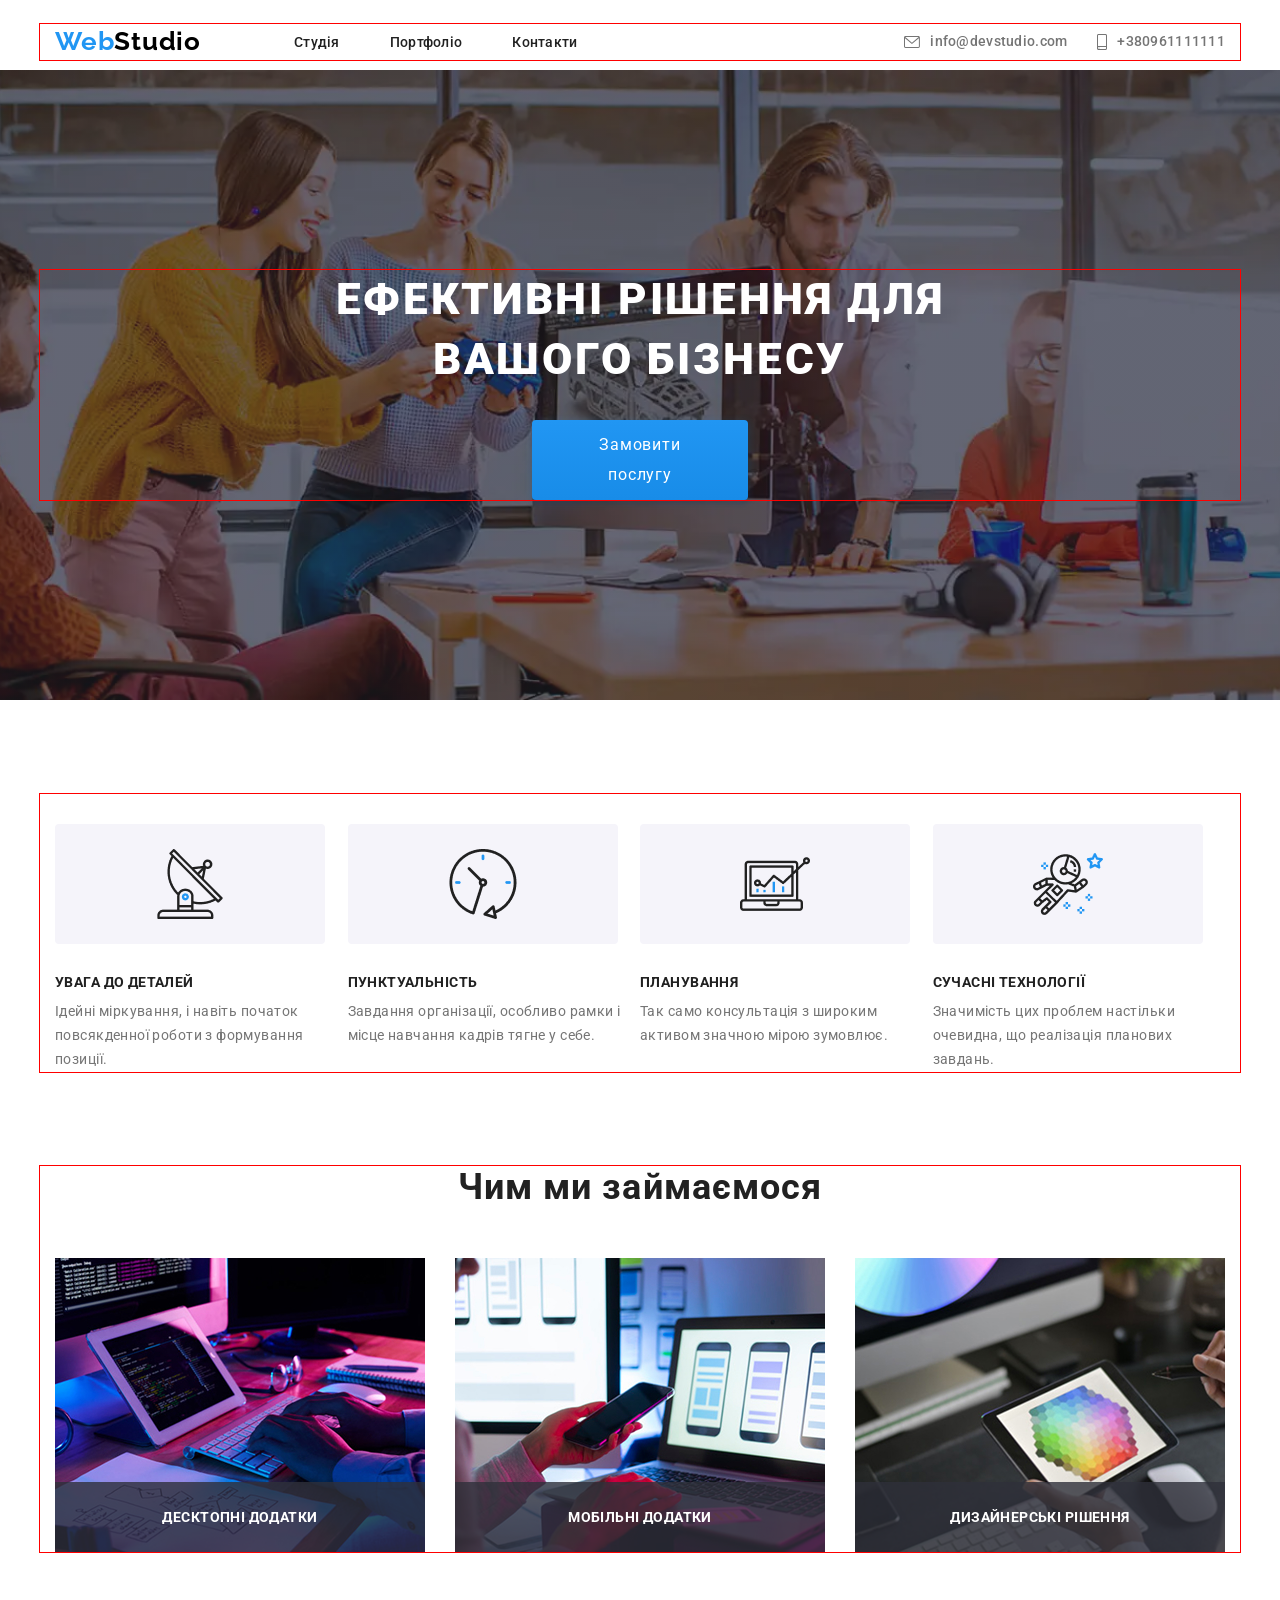
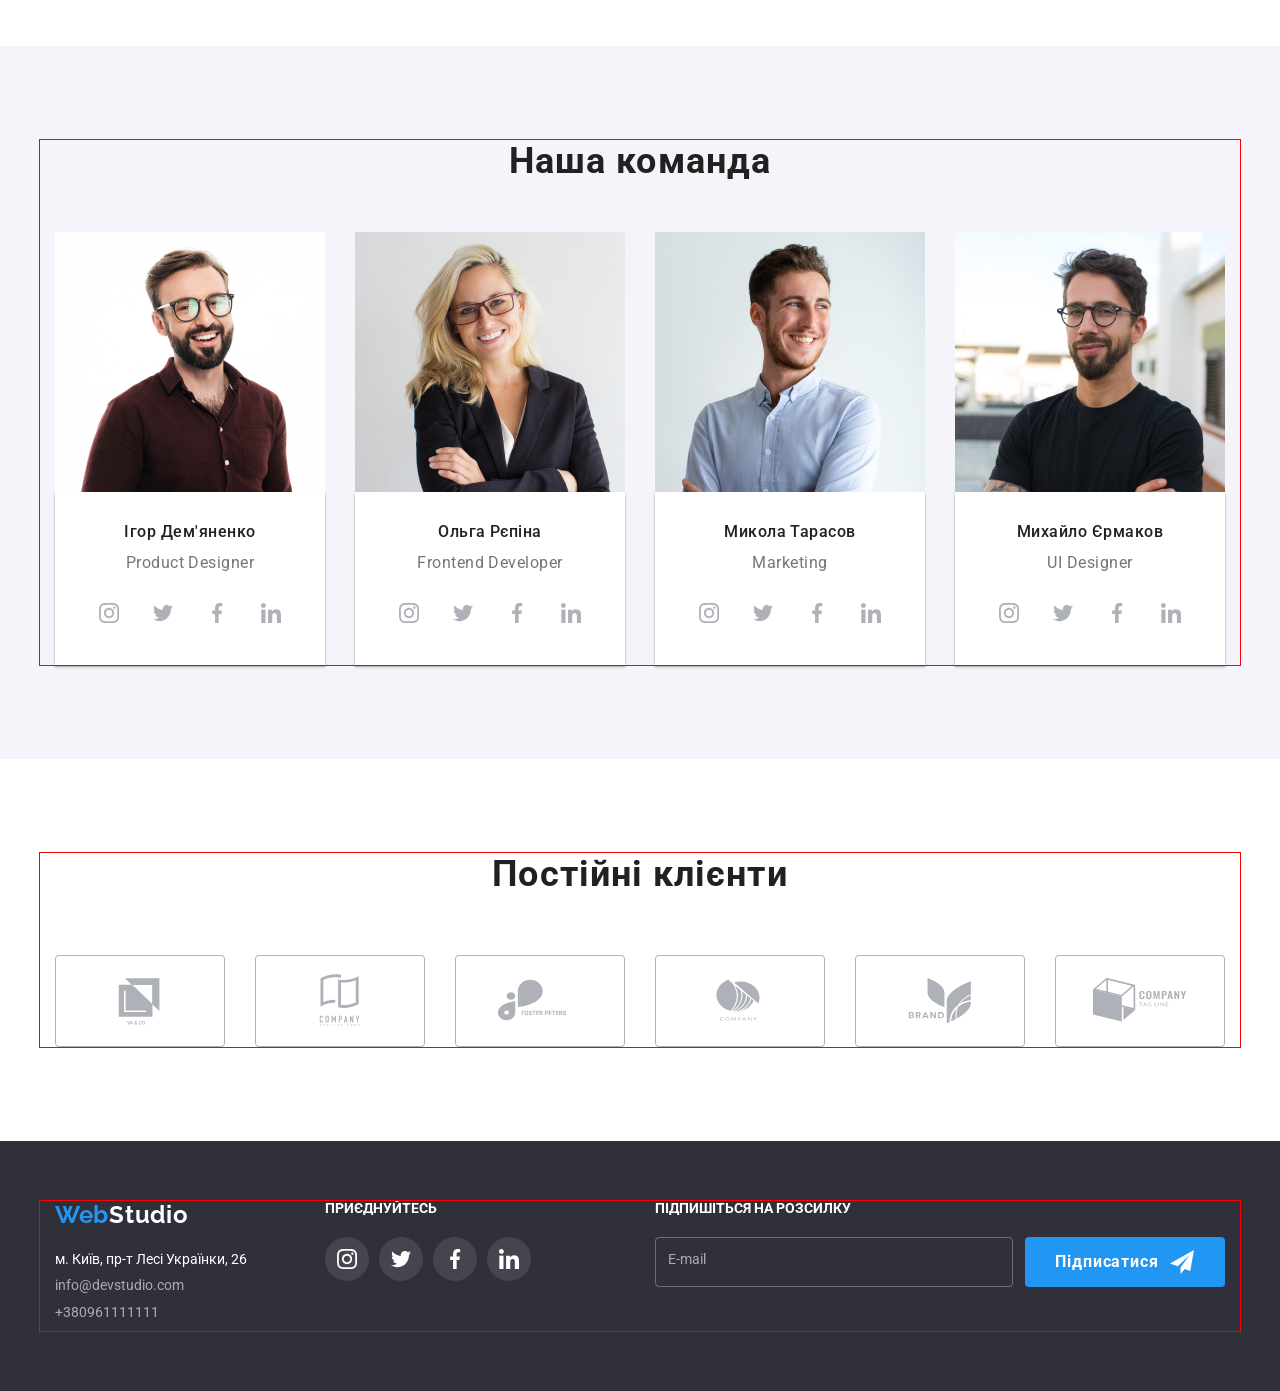
==== index.html @ d78ddafa "/" ====
<!doctype html>
<html lang="uk">
  <head>
    <meta charset="UTF-8" />
    <meta name="viewport" content="width=device-width, initial-scale=1.0" />

    <title>WebStudio</title>
    <link
      rel="icon"
      type="image/png"
      sizes="48x48"
      href="./pages/logo-w-favicon-48x48.png"
    />
    <link rel="preconnect" href="https://fonts.googleapis.com" />
    <link rel="preconnect" href="https://fonts.gstatic.com" crossorigin />

    <link
      href="https://fonts.googleapis.com/css2?family=Raleway:wght@400;700&family=Roboto:wght@400;500;700;900&display=swap"
      rel="stylesheet"
    />

    <link
      rel="stylesheet"
      href="https://cdnjs.cloudflare.com/ajax/libs/modern-normalize/3.0.1/modern-normalize.min.css"
      integrity="sha512-q6WgHqiHlKyOqslT/lgBgodhd03Wp4BEqKeW6nNtlOY4quzyG3VoQKFrieaCeSnuVseNKRGpGeDU3qPmabCANg=="
      crossorigin="anonymous"
      referrerpolicy="no-referrer"
    />

    <link rel="stylesheet" href="./CSS/reset.css" />
    <link rel="stylesheet" href="./CSS/style.css" />
  </head>

  <body>
    <!-- ================= HEADER ================= -->

    <header class="heading">
      <div class="container">
        <a class="heading-logo" href="./index.html">
          <span class="heading-span">Web</span>Studio
        </a>

        <!-- Mobile menu button -->

        <button
          class="mobile-menu-open"
          type="button"
          aria-label="Відкрити меню"
        >
          <svg class="burger">
            <use href="./pages/symbol-defs.svg#menu"></use>
          </svg>
        </button>

        <!-- Navigation -->

        <nav class="heading-nav">
          <ul class="heading-list">
            <li class="heading-item">
              <a class="heading-link" href="./index.html"> Студія </a>
            </li>

            <li class="heading-item">
              <a class="heading-link" href="./portfolio/portfolio.html">
                Портфоліо
              </a>
            </li>

            <li class="heading-item">
              <a class="heading-link" href="#"> Контакти </a>
            </li>
          </ul>
        </nav>

        <!-- Contacts -->

        <ul class="heading-spisok">
          <li class="heading-element">
            <a class="heading-adress" href="mailto:info@devstudio.com"
              ><svg class="heading-icons">
                <use href="./pages/symbol-defs.svg#envelope"></use>
              </svg>
              info@devstudio.com
            </a>
          </li>

          <li class="heading-element">
            <a class="heading-adress" href="tel:+380961111111"
              ><svg class="heading-icons">
                <use href="./pages/symbol-defs.svg#smartphone"></use>
              </svg>
              +380961111111
            </a>
          </li>
        </ul>
      </div>
    </header>

    <main>
      <!-- ================= HERO ================= -->

      <section class="hero">
        <div class="container">
          <h1 class="hero-title">Ефективні рішення для вашого бізнесу</h1>
          <div class="btn-div">
            <button data-modal-open class="hero-button" type="button">
              Замовити послугу
            </button>
          </div>
        </div>
      </section>

      <!-- ================= ADVANTAGES ================= -->

      <section class="advantages">
        <div class="container">
          <ul class="advantages-list">
            <li class="advantages-items">
              <div class="advantages-img-div">
                <img
                  class="advantages-img"
                  src="./pages/antenna-1.png"
                  alt="antenna"
                />
              </div>
              <h2 class="advantages-title">УВАГА ДО ДЕТАЛЕЙ</h2>
              <p class="advantages-text">
                Ідейні міркування, і навіть початок повсякденної роботи з
                формування позиції.
              </p>
            </li>

            <li class="advantages-items">
              <div class="advantages-img-div">
                <img
                  class="advantages-img"
                  src="./pages/clock-1.png"
                  alt="clock"
                />
              </div>
              <h2 class="advantages-title">ПУНКТУАЛЬНІСТЬ</h2>
              <p class="advantages-text">
                Завдання організації, особливо рамки і місце навчання кадрів
                тягне у себе.
              </p>
            </li>

            <li class="advantages-items">
              <div class="advantages-img-div">
                <img
                  class="advantages-img"
                  src="./pages/diagram-1.png"
                  alt="diagram"
                />
              </div>
              <h2 class="advantages-title">ПЛАНУВАННЯ</h2>
              <p class="advantages-text">
                Так само консультація з широким активом значною мірою зумовлює.
              </p>
            </li>

            <li class="advantages-items">
              <div class="advantages-img-div">
                <img
                  class="advantages-img"
                  src="./pages/astronaut-1.png"
                  alt="astronaut"
                />
              </div>
              <h2 class="advantages-title">СУЧАСНІ ТЕХНОЛОГІЇ</h2>
              <p class="advantages-text">
                Значимість цих проблем настільки очевидна, що реалізація
                планових завдань.
              </p>
            </li>
          </ul>
        </div>
      </section>

      <!-- ================= SERVICES ================= -->

      <section class="perspectief">
        <div class="container">
          <h2 class="perspectief-title">Чим ми займаємося</h2>

          <ul class="perspectief-list">
            <li class="perspectief-item">
              <picture>
                <source
                  srcset="
                    ./pages/dekstop/first-desktop@1x.jpg 1x,
                    ./pages/dekstop/first-desktop@2x.jpg 2x
                  "
                  media="(min-width:1200px)"
                />
                <img
                  src="./pages/box-1.jpg"
                  alt="Дизайн"
                  class="perspectief-photo"
                />
              </picture>
              <div class="perspectief-div">
                <p class="perspektief-text">Десктопні додатки</p>
              </div>
            </li>

            <li class="perspectief-item">
              <picture>
                <source
                  srcset="
                    ./pages/dekstop/second-desktop@1x.jpg 1x,
                    ./pages/dekstop/second-desktop@2x.jpg 2x
                  "
                  media="(min-width:1200px)"
                />
                <img
                  src="./pages/img-9.png"
                  alt="Розробка"
                  class="perspectief-photo"
                />
              </picture>
              <div class="perspectief-div">
                <p class="perspektief-text">Мобільні додатки</p>
              </div>
            </li>

            <li class="perspectief-item">
              <picture>
                <source
                  srcset="
                    ./pages/dekstop/third-desktop@1x.jpg 1x,
                    ./pages/dekstop/third-desktop@2x.jpg 2x
                  "
                  media="(min-width:1200px)"
                />
                <img
                  src="./pages/box-3.png"
                  alt="Мобільні додатки"
                  class="perspectief-photo"
                />
              </picture>
              <div class="perspectief-div">
                <p class="perspektief-text">Дизайнерські рішення</p>
              </div>
            </li>
          </ul>
        </div>
      </section>

      <!-- ================= TEAM ================= -->

      <section class="team">
        <div class="container">
          <h2 class="team-detitle">Наша команда</h2>

          <ul class="team-list">
            <li class="team-items">
              <picture>
                <source
                  srcset="
                    ./pages/dekstop/igor-desktop@1x.jpg 1x,
                    ./pages/dekstop/igor-desktop@2x.jpg 2x
                  "
                  media="(min-width:1200px)"
                />
                <source
                  srcset="
                    ./pages/tablet/igor-tablet@1x.jpg 1x,
                    ./pages/tablet/igor-tablet@2x.jpg 2x
                  "
                  media="(min-width:768px)"
                />
                <source
                  srcset="
                    ./pages/mobile/igor-mobile@1x.jpg 1x,
                    ./pages/mobile/igor-mobile@2x.jpg 2x
                  "
                  media="(max-width:767px)"
                />
                <img
                  src="./pages/img.jpg"
                  alt="Ігор Дем'яненко"
                  class="team-photo"
                />
              </picture>
              <div class="team-div">
                <h3 class="team-title">Ігор Дем'яненко</h3>

                <p class="team-text">Product Designer</p>

                <ul class="team-item">
                  <li class="team-elem">
                    <a href="https://www.instagram.com/" class="team-link">
                      <svg class="team-icon">
                        <use href="./pages/symbol-defs.svg#instagram"></use>
                      </svg>
                    </a>
                  </li>
                  <li class="team-elem">
                    <a href="https://x.com/" class="team-link">
                      <svg class="team-icon">
                        <use href="./pages/symbol-defs.svg#twitter"></use>
                      </svg>
                    </a>
                  </li>
                  <li class="team-elem">
                    <a href="https://www.facebook.com/" class="team-link">
                      <svg class="team-icon">
                        <use href="./pages/symbol-defs.svg#facebook"></use>
                      </svg>
                    </a>
                  </li>
                  <li class="team-elem">
                    <a href="https://www.linkedin.com/" class="team-link">
                      <svg class="team-icon">
                        <use href="./pages/symbol-defs.svg#linkedin"></use>
                      </svg>
                    </a>
                  </li>
                </ul>
              </div>
            </li>

            <li class="team-items">
              <picture>
                <source
                  srcset="
                    ./pages/dekstop/olga-desktop@1x.jpg 1x,
                    ./pages/dekstop/olga-desktop@2x.jpg 2x
                  "
                  media="(min-width:1200px)"
                />
                <source
                  srcset="
                    ./pages/tablet/olga-tablet@1x.jpg 1x,
                    ./pages/tablet/olga-tablet@2x.jpg 2x
                  "
                  media="(min-width:768px)"
                />
                <source
                  srcset="
                    ./pages/mobile/olga-mobile@1x.jpg 1x,
                    ./pages/mobile/olga-mobile@2x.jpg 2x
                  "
                  media="(max-width:767px)"
                />
                <img
                  src="./pages/img-1.jpg"
                  alt="Ольга Рєпіна"
                  class="team-photo"
                />
              </picture>

              <div class="team-div">
                <h3 class="team-title">Ольга Рєпіна</h3>

                <p class="team-text">Frontend Developer</p>

                <ul class="team-item">
                  <li class="team-elem">
                    <a href="https://www.instagram.com/" class="team-link">
                      <svg class="team-icon">
                        <use href="./pages/symbol-defs.svg#instagram"></use>
                      </svg>
                    </a>
                  </li>
                  <li class="team-elem">
                    <a href="https://x.com/" class="team-link">
                      <svg class="team-icon">
                        <use href="./pages/symbol-defs.svg#twitter"></use>
                      </svg>
                    </a>
                  </li>
                  <li class="team-elem">
                    <a href="https://www.facebook.com/" class="team-link">
                      <svg class="team-icon">
                        <use href="./pages/symbol-defs.svg#facebook"></use>
                      </svg>
                    </a>
                  </li>
                  <li class="team-elem">
                    <a href="https://www.linkedin.com/" class="team-link">
                      <svg class="team-icon">
                        <use href="./pages/symbol-defs.svg#linkedin"></use>
                      </svg>
                    </a>
                  </li>
                </ul>
              </div>
            </li>
            <li class="team-items">
              <picture>
                <source
                  srcset="
                    ./pages/dekstop/mikola-desktop@1x.jpg 1x,
                    ./pages/dekstop/mikola-desktop@2x.jpg 2x
                  "
                  media="(min-width:1200px)"
                />
                <source
                  srcset="
                    ./pages/tablet/mikola-tablet@1x.jpg 1x,
                    ./pages/tablet/mikola-tablet@2x.jpg 2x
                  "
                  media="(min-width:768px)"
                />
                <source
                  srcset="
                    ./pages/mobile/mikola-mobile@1x.jpg 1x,
                    ./pages/mobile/mikola-mobile@2x.jpg 2x
                  "
                  media="(max-width:767px)"
                />
                <img
                  src="./pages/img-2.jpg"
                  alt="Микола Тарасов"
                  class="team-photo"
                />
              </picture>

              <div class="team-div">
                <h3 class="team-title">Микола Тарасов</h3>
                <p class="team-text">Marketing</p>

                <ul class="team-item">
                  <li class="team-elem">
                    <a href="https://www.instagram.com/" class="team-link">
                      <svg class="team-icon">
                        <use href="./pages/symbol-defs.svg#instagram"></use>
                      </svg>
                    </a>
                  </li>
                  <li class="team-elem">
                    <a href="https://x.com/" class="team-link">
                      <svg class="team-icon">
                        <use href="./pages/symbol-defs.svg#twitter"></use>
                      </svg>
                    </a>
                  </li>
                  <li class="team-elem">
                    <a href="https://www.facebook.com/" class="team-link">
                      <svg class="team-icon">
                        <use href="./pages/symbol-defs.svg#facebook"></use>
                      </svg>
                    </a>
                  </li>
                  <li class="team-elem">
                    <a href="https://www.linkedin.com/" class="team-link">
                      <svg class="team-icon">
                        <use href="./pages/symbol-defs.svg#linkedin"></use>
                      </svg>
                    </a>
                  </li>
                </ul>
              </div>
            </li>

            <li class="team-items">
              <picture>
                <source
                  srcset="
                    ./pages/dekstop/mixailo-desktop@1x.jpg 1x,
                    ./pages/dekstop/mixailo-desktop@2x.jpg 2x
                  "
                  media="(min-width:1200px)"
                />
                <source
                  srcset="
                    ./pages/tablet/mixailo-tablet@1x.jpg 1x,
                    ./pages/tablet/mixailo-tablet@2x.jpg 2x
                  "
                  media="(min-width:768px)"
                />
                <source
                  srcset="
                    ./pages/mobile/mixailo-mobile@1x.jpg 1x,
                    ./pages/mobile/mixailo-mobile@2x.jpg 2x
                  "
                  media="(max-width:767px)"
                />
                <img
                  src="./pages/img-3.jpg"
                  alt="Михайло Єрмаков"
                  class="team-photo"
                />
              </picture>

              <div class="team-div">
                <h3 class="team-title">Михайло Єрмаков</h3>
                <p class="team-text">UI Designer</p>

                <ul class="team-item">
                  <li class="team-elem">
                    <a href="https://www.instagram.com/" class="team-link">
                      <svg class="team-icon">
                        <use href="./pages/symbol-defs.svg#instagram"></use>
                      </svg>
                    </a>
                  </li>
                  <li class="team-elem">
                    <a href="https://x.com/" class="team-link">
                      <svg class="team-icon">
                        <use href="./pages/symbol-defs.svg#twitter"></use>
                      </svg>
                    </a>
                  </li>
                  <li class="team-elem">
                    <a href="https://www.facebook.com/" class="team-link">
                      <svg class="team-icon">
                        <use href="./pages/symbol-defs.svg#facebook"></use>
                      </svg>
                    </a>
                  </li>
                  <li class="team-elem">
                    <a href="https://www.linkedin.com/" class="team-link">
                      <svg class="team-icon">
                        <use href="./pages/symbol-defs.svg#linkedin"></use>
                      </svg>
                    </a>
                  </li>
                </ul>
              </div>
            </li>
          </ul>
        </div>
      </section>
      <section class="clients">
        <div class="container">
          <h3 class="clients-title">Постійні клієнти</h3>
          <ul class="clients-list">
            <li class="clients-item">
              <a href="" class="clients-link">
                <svg class="client-icon">
                  <use href="./pages/symbol-defs.svg#logoone"></use>
                </svg>
              </a>
            </li>
            <li class="clients-item">
              <a href="" class="clients-link">
                <svg class="client-icon">
                  <use href="./pages/symbol-defs.svg#logotwo"></use>
                </svg>
              </a>
            </li>
            <li class="clients-item">
              <a href="" class="clients-link">
                <svg class="client-icon">
                  <use href="./pages/symbol-defs.svg#logothree"></use>
                </svg>
              </a>
            </li>
            <li class="clients-item">
              <a href="" class="clients-link">
                <svg class="client-icon">
                  <use href="./pages/symbol-defs.svg#logofour"></use>
                </svg>
              </a>
            </li>
            <li class="clients-item">
              <a href="" class="clients-link">
                <svg class="client-icon">
                  <use href="./pages/symbol-defs.svg#logofive"></use>
                </svg>
              </a>
            </li>
            <li class="clients-item">
              <a href="" class="clients-link">
                <svg class="client-icon">
                  <use href="./pages/symbol-defs.svg#logosix"></use>
                </svg>
              </a>
            </li>
          </ul>
        </div>
      </section>
    </main>

    <!-- ================= FOOTER ================= -->

    <footer class="footer">
      <div class="container">
        <div class="footer-box">
          <div class="footer-logo-wrap">
            <a class="footer-logo" href="./index.html">
              <span class="footer-span">Web</span>Studio
            </a>
          </div>

          <ul class="footer-list">
            <li class="footer-item">
              <a class="footer-contact" href="#">
                м. Київ, пр-т Лесі Українки, 26
              </a>
            </li>

            <li class="footer-item">
              <a class="footer-contact" href="mailto:info@devstudio.com">
                info@devstudio.com
              </a>
            </li>

            <li class="footer-item">
              <a class="footer-contact" href="tel:+380961111111">
                +380961111111
              </a>
            </li>
          </ul>
        </div>
        <div class="items-div">
          <h2 class="footer-title">приєднуйтесь</h2>
          <ul class="footer-links">
            <li class="footer-items">
              <a class="footer-link" href="https://www.instagram.com/">
                <svg class="footer-icon">
                  <use href="./pages/symbol-defs.svg#instagram"></use>
                </svg>
              </a>
            </li>
            <li class="footer-items">
              <a class="footer-link" href="https://www.X.com">
                <svg class="footer-icon">
                  <use href="./pages/symbol-defs.svg#twitter"></use>
                </svg>
              </a>
            </li>
            <li class="footer-items">
              <a class="footer-link" href="https://www.facebook.com/">
                <svg class="footer-icon">
                  <use href="./pages/symbol-defs.svg#facebook"></use>
                </svg>
              </a>
            </li>
            <li class="footer-items">
              <a class="footer-link" href="https://www.linkedin.com/">
                <svg class="footer-icon">
                  <use href="./pages/symbol-defs.svg#linkedin"></use>
                </svg>
              </a>
            </li>
          </ul>
        </div>
        <form class="footer-form">
          <h2 class="footer-detitle">Підпишіться на розсилку</h2>

          <div class="footer-subscribe">
            <textarea
              class="footer-send"
              placeholder="E-mail"
              name="E-mail"
            ></textarea>

            <button class="footer-btn" type="submit">
              Підписатися
              <svg class="footer-tlg">
                <use href="./pages/symbol-defs.svg#send"></use>
              </svg>
            </button>
          </div>
        </form>
      </div>
    </footer>

    <!-- ================= MODAL ================= -->

    <div data-modal class="back-drop is-hidden">
      <div class="modal">
        <button
          data-modal-close
          class="modal-close"
          type="button"
          aria-label="Закрити"
        >
          <svg class="modal-close-icon">
            <use href="./pages/symbol-defs.svg#close"></use>
          </svg>
        </button>

        <h2 class="modal-title">Залиште свої дані, ми вам передзвонимо</h2>
        <form>
          <label class="modal-label">
            <p class="modal-text">Ім'я</p>

            <div class="input-wrapper">
              <svg class="input-icon">
                <use href="./pages/symbol-defs.svg#person"></use>
              </svg>

              <input class="modal-input" type="text" name="name" />
            </div>
          </label>

          <label class="modal-label">
            <p class="modal-text">Телефон</p>

            <div class="input-wrapper">
              <svg class="input-icon">
                <use href="./pages/symbol-defs.svg#phone"></use>
              </svg>

              <input class="modal-input" type="tel" name="phone" />
            </div>
          </label>

          <label class="modal-label">
            <p class="modal-text">Пошта</p>

            <div class="input-wrapper">
              <svg class="input-icon">
                <use href="./pages/symbol-defs.svg#email"></use>
              </svg>

              <input class="modal-input" type="email" name="email" />
            </div>
          </label>

          <label class="modal-label">
            <p class="modal-text">Коментар</p>

            <textarea
              class="modal-textarea"
              name="comment"
              placeholder="Введіть текст"
            ></textarea>
          </label>
        </form>
        <form>
          <label class="checkbox-label">
            <input type="checkbox" class="checkbox-input" name="agreement" />

            <span class="checkbox-custom"></span>

            <p class="checkbox-text">
              Погоджуюся з розсилкою та приймаю
              <span class="link">Умови договору</span>
            </p>
          </label>

          <label class="btn-label">
            <button class="btn" type="submit">Відправити</button>
          </label>
        </form>
      </div>
    </div>

    <!-- ================= MOBILE MENU ================= -->

    <div class="mobile-menu">
      <div class="mobile-menu-container">
        <button
          class="mobile-menu-close"
          type="button"
          aria-label="Закрити меню"
        >
          ×
        </button>

        <nav class="mobile-nav">
          <ul class="mobile-nav-list">
            <li class="mobile-nav-item">
              <a
                class="mobile-nav-link mobile-nav-link-active"
                href="./index.html"
              >
                Студія
              </a>
            </li>

            <li class="mobile-nav-item">
              <a class="mobile-nav-link" href="./portfolio/portfolio.html">
                Портфоліо
              </a>
            </li>

            <li class="mobile-nav-item">
              <a class="mobile-nav-link" href="#"> Контакти </a>
            </li>
          </ul>
        </nav>

        <div class="mobile-contacts">
          <a class="mobile-phone" href="tel:+380961111111">
            +38 096 111 11 11
          </a>

          <a class="mobile-email" href="mailto:info@devstudio.com">
            info@devstudio.com
          </a>

          <ul class="mobile-socials">
            <li>
              <a href="#"> Instagram </a>
            </li>

            <li>
              <a href="#"> Twitter </a>
            </li>

            <li>
              <a href="#"> Facebook </a>
            </li>

            <li>
              <a href="#"> LinkedIn </a>
            </li>
          </ul>
        </div>
      </div>
    </div>

    <!-- ================= JS ================= -->

    <script src="./JS/modal.js"></script>
    <script src="./JS/mobile-menu.js"></script>
  </body>
</html>
---- CSS/style.css ----
:root {
  --link-color: #2196f3;
  --logo-color: #000000;
  --main-color: #212121;
  --text-color: #757575;
  --only-color: #ffffff;
  --bg-color: #2f303a;
  --team-color: #f5f4fa;
  --two-color: rgba(255, 255, 255, 0.6);
}

.roboto-uniquifier {
  font-family: "Roboto", sans-serif;
  font-optical-sizing: auto;
  font-style: normal;
  font-variation-settings: "wdth" 100;
}

.raleway-uniquifier {
  font-family: "Raleway", sans-serif;
  font-optical-sizing: auto;
  font-style: normal;
}

body {
  font-family: "Roboto", sans-serif;
}

/* =========================
   CONTAINER
========================= */

.container {
  max-width: 1200px;
  padding: 0 15px;
  margin: 0 auto;
  width: 100%;
  outline: 1px solid red;
}

/* =========================
   HEADER
========================= */

.heading {
  display: flex;
  padding-top: 10px;
  padding-bottom: 10px;
}

.heading .container {
  display: flex;
  align-items: center;
}

.heading-nav {
  text-decoration: none;
  display: none;
}

.heading-logo {
  color: var(--logo-color);
  font-family: Raleway, sans-serif;
  font-size: 24px;
  font-weight: 700;
  line-height: 1.38;
  letter-spacing: 0.72px;
  margin-right: auto;
}

.heading-span {
  color: var(--link-color);
}

.heading-list {
  display: flex;
  gap: 50px;
}

.heading-link {
  position: relative;
  color: var(--main-color);
  font-size: 14px;
  font-weight: 500;
  line-height: 1.14;
  letter-spacing: 0.28px;
}

.heading-link::after {
  content: "";
  position: absolute;
  left: 0;
  bottom: -11px;
  width: 100%;
  height: 4px;
  background-color: var(--link-color);
  border-radius: 2px;
  opacity: 0;
  transition: opacity 250ms;
}

.heading-link:hover::after {
  opacity: 1;
}

.heading-link:hover {
  color: var(--link-color);
}

.heading-spisok {
  display: none;
  margin-left: auto;
}

.heading-icons {
  width: 16px;
  height: 12px;
  fill: currentColor;
}

.heading-adress {
  color: var(--text-color);
  font-size: 14px;
  font-weight: 500;
  line-height: 1.14;
  letter-spacing: 0.28px;
  display: flex;
  align-items: center;
  gap: 10px;
  transition: color 250ms ease;
}

.heading-adress:hover,
.heading-adress:focus {
  color: var(--link-color);
}

.heading-adress:hover .heading-icons {
  fill: #2196f3;
}

.heading-adress:hover .heading-icons {
  fill: #2196f3;
}

.heading-element:last-child .heading-icons {
  width: 10px;
  height: 16px;
}

.heading-element:last-child .heading-icons:hover {
  fill: #2196f3;
}

/* =========================
   HERO
========================= */

.hero {
  padding: 118px 0;
  background-image:
    linear-gradient(rgb(47, 48, 58, 0.4), rgb(47, 48, 58, 0.4)),
    url(../pages/mobile/hero-mobile@1x.webp);
  background-size: cover;
  background-position: center;
  background-repeat: no-repeat;
}

@media (min-device-pixel-ratio: 2),
  (-webkit-min-device-pixel-ratio: 2),
  (min-resolution: 192dpi),
  (min-resolution: 2dppx) {
  .hero {
    background-image:
      linear-gradient(rgb(47, 48, 58, 0.4), rgb(47, 48, 58, 0.4)),
      url(../pages/mobile/hero-mobile@2x.webp);
  }
}

.hero-title {
  color: var(--only-color);
  text-align: center;
  font-size: 26px;
  line-height: 1.36;
  font-weight: 900;
  letter-spacing: 1.56px;
  text-transform: uppercase;
  width: 100%;

  animation: heroTitle 1s ease;
}

.hero-button {
  width: 216px;
  color: var(--only-color);
  text-align: center;
  font-size: 16px;
  line-height: 30px;
  letter-spacing: 0.96px;
  border-radius: 4px;

  background: linear-gradient(180deg, #2196f3 0%, #188ce8 100%);

  box-shadow:
    0 4px 4px rgba(0, 0, 0, 0.15),
    0 2px 8px rgba(33, 150, 243, 0.2);

  padding: 10px 32px;
}

.btn-div {
  display: flex;
  justify-content: center;
}

/* =========================
   ADVANTAGES
========================= */

.advantages {
  padding-top: 60px;
  padding-bottom: 60px;
}

.advantages-list {
  display: grid;
  grid-template-columns: 1fr;
}

.advantages-img {
  width: 70px;
  height: 70px;
  margin-top: 25px;
  margin-bottom: 25px;
}

.advantages-img-div {
  width: 100%;
  border-radius: 4px;
  background: #f5f4fa;
  display: flex;
  align-items: center;
  text-align: center;
  justify-content: center;
  margin-bottom: 30px;
  margin-top: 30px;
}

.advantages-title {
  margin-bottom: 10px;
  color: #212121;
  text-align: left;
  font-family: Roboto, sans-serif;
  font-size: 14px;
  font-style: normal;
  font-weight: 700;
  line-height: normal;
  letter-spacing: 0.42px;
  text-transform: uppercase;
}

.advantages-text {
  color: var(--text-color);
  font-size: 14px;
  font-weight: 400;
  line-height: 1.71;
  letter-spacing: 0.42px;
}

/* =========================
   SERVICES
========================= */

.perspectief {
  padding-bottom: 94px;
  display: none;
}

.perspectief-list {
  display: flex;
  gap: 30px;
}

.perspectief-title {
  color: var(--main-color);
  text-align: center;
  font-size: 36px;
  font-weight: 700;
  line-height: normal;
  letter-spacing: 1.08px;
  margin-bottom: 50px;
}

.perspectief-photo {
  width: 370px;
  height: 294px;
}

.perspectief-item {
  position: relative;
}

.perspectief-div {
  position: absolute;
  left: 0;
  bottom: 0;

  width: 370px;
  height: 70px;

  background: rgba(47, 48, 58, 0.8);

  display: flex;
  align-items: center;
  justify-content: center;
  text-align: center;
}

.perspektief-text {
  color: #fff;
  text-align: center;
  font-family: Roboto, sans-serif;
  font-size: 14px;
  font-weight: 700;
  line-height: normal;
  letter-spacing: 0.42px;
  text-transform: uppercase;
  margin: 0;
}

/* =========================
   TEAM
========================= */

.team {
  padding-top: 60px;
  padding-bottom: 60px;
  background-color: var(--team-color);
}

.team-list {
  display: grid;
  grid-template-columns: 100%;
  gap: 30px;
  justify-items: center;
}

.team-items {
  width: 100%;
  max-width: 450px;
}

.team-div {
  background-color: var(--only-color);
  padding-top: 30px;
  padding-bottom: 30px;

  box-shadow:
    0 2px 1px rgba(0, 0, 0, 0.12),
    0 1px 1px rgba(0, 0, 0, 0.14),
    0 2px 3px rgba(0, 0, 0, 0.2);
}

.team-detitle {
  color: var(--main-color);
  text-align: center;
  font-size: 36px;
  font-weight: 700;
  line-height: 1.17;
  letter-spacing: 1.08px;
  margin-bottom: 50px;
}

.team-title {
  color: #212121;
  text-align: center;
  font-family: Roboto, sans-serif;
  font-size: 16px;
  font-weight: 500;
  line-height: normal;
  letter-spacing: 0.48px;
  margin-bottom: 10px;
}

.team-text {
  color: var(--text-color);
  text-align: center;
  font-size: 16px;
  font-weight: 400;
  line-height: 1.5;
  letter-spacing: 0.48px;
}

.team-item {
  display: flex;
  justify-content: center;
  gap: 10px;
  margin-top: 16px;
}

.team-icon {
  width: 20px;
  height: 20px;
  fill: #afb1b8;
}

.team-link {
  width: 44px;
  height: 44px;
  display: flex;
  justify-content: center;
  align-items: center;
  border-radius: 50%;
}

.team-link:hover {
  background-color: #2196f3;
}

.team-link:hover .team-icon {
  fill: #fff;
}

/* =========================
   CLIENTS
========================= */

.clients {
  padding-top: 60px;
  padding-bottom: 60px;
}

.clients-title {
  color: #212121;
  text-align: center;
  font-family: Roboto, sans-serif;
  font-size: 36px;
  font-weight: 700;
  line-height: normal;
  letter-spacing: 1.08px;
}

.clients-list {
  display: grid;
  grid-template-columns: repeat(2, 1fr);
  gap: 30px;
  margin-top: 30px;
  justify-content: center;
}

.clients-item {
  width: 100%;
  max-width: 210px;
}

.client-icon {
  width: 106px;
  height: 60px;
  fill: #afb1b8;
}

.clients-link {
  width: 170px;
  height: 92px;
  border-radius: 4px;
  border: 1px solid #afb1b8;

  display: flex;
  justify-content: center;
  align-items: center;
  width: 100%;
  height: 92px;
}

.clients-link:hover {
  border: 1px solid #2196f3;
}

.clients-link:hover .client-icon {
  fill: #2196f3;
}

/* =========================
   FOOTER
========================= */

.footer {
  width: 100%;
  background-color: #2f303a;
  padding: 60px 0 40px;
  overflow: hidden;
}

.footer .container {
  width: 100%;
  max-width: 1200px;
  margin: 0 auto;
  padding: 0 15px;

  box-sizing: border-box;
}

.footer-box {
  width: 100%;
  display: flex;
  flex-direction: column;
  align-items: center;
  text-align: center;
}

.footer-logo-wrap {
  width: 100%;
  margin-bottom: 20px;
  text-align: center;
}

.footer-logo {
  display: inline-block;

  color: #fff;
  font-family: Raleway, sans-serif;
  font-size: 24px;
  font-weight: 700;
  line-height: 1.2;
  letter-spacing: 0.72px;
}

.footer-span {
  color: #2196f3;
}

.footer-list {
  width: 100%;
  margin: 0 0 50px;
  padding: 0;

  display: flex;
  flex-direction: column;
  align-items: center;
  gap: 7px;

  list-style: none;
}

.footer-item {
  width: 100%;
  text-align: center;
}

.footer-item:first-child .footer-contact {
  color: #fff;
}

.footer-contact {
  display: block;
  width: 100%;
  margin: 0;

  color: rgba(255, 255, 255, 0.6);
  font-size: 14px;
  line-height: 1.4;
  text-align: center;
}

.footer-social {
  width: 100%;
  margin: 0 0 50px;

  display: flex;
  flex-direction: column;
  align-items: center;
}

.footer-title {
  width: 100%;
  margin-bottom: 20px;
  color: #fff;
  font-family: Roboto, sans-serif;
  font-size: 14px;
  font-weight: 700;
  line-height: 1.14;
  text-transform: uppercase;
  text-align: center;
}

.footer-detitle {
  width: 100%;
  margin-top: 60px;
  margin-bottom: 20px;
  color: #fff;
  font-family: Roboto, sans-serif;
  font-size: 14px;
  font-weight: 700;
  line-height: 1.14;
  text-transform: uppercase;
  text-align: center;
}

.footer-links {
  width: 100%;
  display: flex;
  justify-content: center;
  align-items: center;
  flex-wrap: wrap;
  gap: 10px;

  margin: 0;
  padding: 0;
}

.footer-link {
  width: 44px;
  height: 44px;
  flex: 0 0 44px;

  display: flex;
  align-items: center;
  justify-content: center;

  border-radius: 50%;
  background-color: rgba(255, 255, 255, 0.1);
}

.footer-link:hover {
  background-color: #2196f3;
}

.footer-icon {
  width: 20px;
  height: 20px;
  fill: #fff;
}

/* FORM */

.footer-form {
  width: 100%;
  max-width: 100%;
  margin: 0;
  padding: 0;

  display: flex;
  flex-direction: column;
  align-items: center;

  box-sizing: border-box;
}

.footer-subscribe {
  width: 100%;
  max-width: 100%;

  display: flex;
  flex-direction: column;
  align-items: center;
  gap: 18px;
}

.footer-send {
  width: 100%;
  max-width: 100%;
  min-width: 0;
  height: 50px;

  margin: 0;
  padding: 0 12px;

  box-sizing: border-box;

  color: #fff;
  background-color: transparent;
  border: 1px solid rgba(255, 255, 255, 0.3);
  border-radius: 4px;

  outline: none;
}

.footer-send::placeholder {
  color: rgba(255, 255, 255, 0.6);
}

.footer-btn {
  width: 200px;
  max-width: 100%;
  height: 50px;

  margin: 0;
  padding: 0;

  display: flex;
  align-items: center;
  justify-content: center;
  gap: 10px;

  color: #fff;
  background-color: #2196f3;

  border: none;
  border-radius: 4px;

  font-family: Roboto, sans-serif;
  font-size: 16px;
  font-weight: 700;

  cursor: pointer;
}

.footer-tlg {
  width: 24px;
  height: 24px;
  flex-shrink: 0;
  fill: #fff;
}

/* =========================
   ANIMATIONS
========================= */

@keyframes heroTitle {
  0% {
    opacity: 0;
    transform: translateY(-50px);
  }

  100% {
    opacity: 1;
    transform: translateY(0);
  }
}

.heading-logo:hover {
  animation: logoRotate 0.7s;
}

@keyframes logoRotate {
  0% {
    transform: rotate(0deg);
  }

  50% {
    transform: rotate(8deg);
  }

  100% {
    transform: rotate(0deg);
  }
}

.team-items:hover {
  animation: teamCard 0.5s forwards;
}

@keyframes teamCard {
  0% {
    transform: scale(1);
  }

  100% {
    transform: scale(1.05);
  }
}

.item:hover {
  animation: portfolioAnim 0.5s forwards;
}

@keyframes portfolioAnim {
  0% {
    transform: scale(1);
  }

  100% {
    transform: scale(1.03);
  }
}

/* =========================
   DECORATIVE LINE
========================= */

.product-title {
  position: relative;
  display: inline-block;
}

.product-title::after {
  content: "";
  position: absolute;
  left: 0;
  bottom: -10px;
  width: 100%;
  height: 3px;
  background: #d23166;
}

/* =========================
   PORTFOLIO
========================= */

.portfolio {
  padding-top: 60px;
  padding-bottom: 60px;
}

.portfolio-list {
  display: flex;
  flex-wrap: wrap;
  gap: 8px;
  margin-bottom: 50px;
}

.portfolio-button {
  color: #212121;
  text-align: center;
  font-family: Roboto;
  font-size: 16px;
  font-style: normal;
  font-weight: 500;
  line-height: 26px;
  letter-spacing: 0.48px;
  gap: 22px;
  padding: 6px 22px;
  border-radius: 4px;
}

.portfolio-span {
  font-size: 16px;
}

.portfolio-button:hover {
  background: linear-gradient(180deg, #2196f3 0%, #188ce8 100%);

  color: #fff;

  box-shadow: 0 2px 4px rgba(0, 0, 0, 0.12);
}

.portfolio-spisok {
  display: flex;
  flex-wrap: wrap;
  gap: 30px;
  justify-content: center;
}

.item {
  outline: 1px solid #eee;
  background: #fff;
  width: 100%;
  box-shadow: 0 1px 2px rgba(0, 0, 0, 0.04);
  transition:
    box-shadow 250ms ease,
    transform 250ms ease;
}

.overlay-box {
  position: relative;
  overflow: hidden;
}

.overlay-text {
  position: absolute;
  top: 0;
  left: 0;
  width: 100%;
  height: 100%;
  padding: 40px 24px;
  background: linear-gradient(
    180deg,
    rgba(33, 150, 243, 0.9) 0%,
    rgba(24, 140, 232, 0.92) 100%
  );
  color: #ffffff;
  font-size: 20px;
  line-height: 1.5;
  transform: translateY(100%);
  transition: transform 250ms ease;
}

.item:hover .overlay-text {
  transform: translateY(0);
}

.item:hover {
  box-shadow:
    0 1px 1px rgba(0, 0, 0, 0.12),
    0 4px 4px rgba(0, 0, 0, 0.1),
    0 4px 6px rgba(0, 0, 0, 0.08);
}

.portfolio-photo {
  display: block;
  width: 100%;
  height: auto;
}

.portfolio-bg {
  padding: 20px 24px;
}

.all-title {
  color: #212121;
  font-size: 18px;
  font-weight: 700;
  line-height: 2;
  letter-spacing: 1.08px;
  margin-bottom: 4px;
}

.all-text {
  color: #757575;
  font-size: 16px;
  font-weight: 400;
  line-height: 1.88;
  letter-spacing: 0.48px;
  margin-top: 4px;
}

/* =========================
   MODAL
========================= */

.back-drop {
  position: fixed;
  top: 0;
  left: 0;
  width: 100%;
  height: 100%;

  background-color: rgba(0, 0, 0, 0.407);

  display: flex;
  justify-content: center;
  align-items: center;
}

.modal {
  position: relative;
  width: 528px;
  height: 581px;
  border-radius: 4px;
  background: #fff;

  box-shadow:
    0 1px 3px rgba(0, 0, 0, 0.12),
    0 1px 1px rgba(0, 0, 0, 0.14),
    0 2px 1px rgba(0, 0, 0, 0.2);

  transform: scale(1);
  padding: 40px;

  transition: transform 1500ms cubic-bezier(0.19, 1, 0.22, 1);
}

.modal-close {
  position: absolute;
  top: 8px;
  right: 8px;

  width: 30px;
  height: 30px;

  padding: 0;

  display: flex;
  justify-content: center;
  align-items: center;

  background-color: #fff;
  border: 1px solid rgba(0, 0, 0, 0.1);
  border-radius: 50%;

  cursor: pointer;
}

.modal-close-icon:hover {
  fill: #2196f3;
}

.modal-close-icon {
  width: 18px;
  height: 18px;
  fill: #000;
}

.modal-title {
  color: #212121;
  text-align: center;
  font-family: Roboto;
  font-size: 20px;
  font-style: normal;
  font-weight: 700;
  line-height: normal;
  letter-spacing: 0.6px;
  margin-bottom: 12px;
}

.modal-label {
  display: block;
}

.modal-text {
  color: #757575;
  font-family: Roboto;
  font-size: 12px;
  font-style: normal;
  font-weight: 400;
  line-height: normal;
  letter-spacing: 0.12px;
  margin-top: 10px;
}

.modal-input {
  display: block;
  width: 100%;
  height: 50px;
  border-radius: 4px;
  border: 1px solid rgba(33, 33, 33, 0.2);
}

.modal-textarea {
  width: 448px;
  height: 120px;
  display: block;
  border-radius: 4px;
  border: 1px solid rgba(33, 33, 33, 0.2);
}

.input-wrapper {
  position: relative;
}

.input-wrapper input {
  width: 100%;
  height: 40px;
  padding-left: 40px;
}

.input-icon {
  position: absolute;
  left: 12px;
  top: 50%;
  transform: translateY(-50%);

  width: 18px;
  height: 18px;
  fill: #212121;
}

.input-icon:hover {
  fill: #2196f3;
}

textarea {
  display: block;
  width: 100%;
  resize: none;
  height: 150px;
}

.btn-label {
  display: flex;
  justify-content: center;
  align-items: center;
}

.btn {
  color: #fff;
  text-align: center;
  font-family: Roboto, sans-serif;
  font-size: 16px;
  font-weight: 700;
  line-height: 30px;
  letter-spacing: 0.96px;

  background: linear-gradient(180deg, #2196f3 0%, #188ce8 100%);

  box-shadow:
    0 4px 4px rgba(0, 0, 0, 0.15),
    0 2px 8px rgba(33, 150, 243, 0.18);

  width: 200px;
  height: 50px;
  margin-top: 30px;
  border-radius: 4px;
  border: none;
}

.is-hidden {
  opacity: 0;
  pointer-events: none;
  visibility: hidden;
}

.is-hidden .modal {
  transform: scale(0);
}

/* =========================
   CHECKBOX
========================= */

.checkbox-input {
  position: absolute;
  opacity: 0;
  width: 16px;
  height: 15px;
  color: #212121;
}

.checkbox-text {
  color: #757575;
  font-family: Roboto;
  font-size: 14px;
  font-style: normal;
  font-weight: 400;
  line-height: 24px;
  letter-spacing: 0.42px;
}

.link {
  color: #2196f3;
  text-decoration-line: underline;
  text-decoration-style: solid;
  text-decoration-skip-ink: none;
  text-decoration-thickness: auto;
  text-underline-offset: auto;
  text-underline-position: from-font;
}

.checkbox-custom {
  display: inline-block;
  width: 20px;
  height: 20px;

  border: 2px solid #aaa;
  border-radius: 4px;
  background-color: #fff;

  transition:
    background-color 0.2s ease,
    border-color 0.2s ease;

  position: relative;
  flex-shrink: 0;
}

.checkbox-label {
  display: flex;
  align-items: center;
  gap: 10px;
  cursor: pointer;
  user-select: none;
  margin-top: 20px;
}

.checkbox-custom::before {
  content: "";
  display: block;

  width: 5px;
  height: 10px;

  border: 2px solid #fff;
  border-top: none;
  border-left: none;

  transform: rotate(45deg);

  position: absolute;
  top: 2px;
  left: 6px;

  opacity: 0;
  transition: opacity 0.2s ease;
}

.checkbox-input:checked + .checkbox-custom {
  background-color: #4a90e2;
  border-color: #4a90e2;
}

.checkbox-input:checked + .checkbox-custom::before {
  opacity: 1;
}

.checkbox-input:focus-visible + .checkbox-custom {
  outline: 2px solid #4a90e2;
  outline-offset: 2px;
}

/* =========================
   MOBILE MENU
========================= */

.mobile-menu {
  position: fixed;
  z-index: 9999;
  top: 0;
  left: 0;

  width: 100%;
  height: 100vh;

  background-color: #fff;

  transform: translateX(100%);
  transition: transform 300ms ease;

  visibility: hidden;
}

.mobile-menu.is-open {
  transform: translateX(0);
  visibility: visible;
}

.mobile-menu-container {
  position: relative;
  width: 100%;
  height: 100%;
  padding: 48px 40px;
}

.mobile-menu-close {
  position: absolute;
  top: 10px;
  right: 15px;

  width: 40px;
  height: 40px;

  border: none;
  background: transparent;

  font-size: 40px;
  line-height: 40px;
  cursor: pointer;
}

.mobile-nav-list {
  display: flex;
  flex-direction: column;
  gap: 30px;

  margin: 0;
  padding: 0;
}

.mobile-nav-link {
  color: #212121;
  font-size: 40px;
  line-height: 1.2;
  text-decoration: none;
}

.mobile-nav-link:hover {
  color: #2196f3;
}

.mobile-contacts {
  position: absolute;
  left: 40px;
  bottom: 40px;

  display: flex;
  flex-direction: column;
}

.mobile-phone {
  color: #757575;
  font-size: 24px;
  text-decoration: none;
  margin-bottom: 20px;
}

.mobile-email {
  color: #757575;
  font-size: 20px;
  text-decoration: none;
  margin-bottom: 20px;
}

.mobile-socials {
  display: flex;
  gap: 15px;
  margin: 0;
  padding: 0;
}

.mobile-socials a {
  color: #2196f3;
  text-decoration: none;
}

.mobile-menu-open {
  display: flex;
  flex-direction: column;
  justify-content: space-between;

  width: 24px;
  height: 24px;

  padding: 3px 2px;
  border: none;
  background: transparent;

  cursor: pointer;
}

.mobile-menu-open use {
  display: block;
  width: 100%;
  height: 2px;
  background-color: #212121;
}

/* =========================
   MOBILE
========================= */

@media (min-width: 480px) {
  .container {
    width: 480px;
  }
  .advantages-img {
    width: 70px;
    height: 70px;
    margin-top: 25px;
    margin-bottom: 25px;
    display: block;
  }
  .advantages-img-div {
    width: 100%;
  }

  .clients .container {
    margin: 0 auto;
  }

  .clients .container {
    box-sizing: border-box;
  }

  .clients-list {
    display: grid;
    grid-template-columns: repeat(2, 1fr);
    gap: 30px;
    width: 100%;
    margin: 30px auto 0;
    padding: 0;
    box-sizing: border-box;
  }

  .clients-item {
    width: 100%;
    max-width: none;
    margin: 0;
    box-sizing: border-box;
  }

  .clients-link {
    width: 100%;
    height: 92px;
    box-sizing: border-box;
    display: flex;
    justify-content: center;
    align-items: center;
  }

  .footer {
    width: 100%;
    max-width: 100%;
    margin: 0;
    padding: 55px 0 50px;
    background-color: #2f303a;
    overflow: hidden;
    box-sizing: border-box;
  }

  .footer .container {
    width: 100%;
    max-width: 100%;
    margin: 0 auto;
    padding: 0 24px;
    box-sizing: border-box;
  }

  .footer-box {
    width: 100%;
    max-width: 100%;
    margin: 0;
    padding: 0;

    display: flex;
    flex-direction: column;
    align-items: center;

    text-align: center;
    box-sizing: border-box;
  }

  .footer-logo-wrap {
    width: 100%;
    margin: 0 0 20px;
    text-align: center;
  }

  .footer-logo {
    display: inline-block;
    margin: 0;

    font-family: Raleway, sans-serif;
    font-size: 24px;
    font-weight: 700;
    line-height: 1.2;

    text-align: center;
  }

  .footer-list {
    width: 100%;
    max-width: 100%;
    margin: 0 0 50px;
    padding: 0;
    display: flex;
    flex-direction: column;
    align-items: center;
    gap: 7px;
    list-style: none;
    text-align: center;
    box-sizing: border-box;
  }

  .footer-item {
    width: 100%;
    margin: 0;
    padding: 0;
    text-align: center;
  }

  .footer-contact {
    display: block;
    width: 100%;

    margin: 0;

    font-size: 14px;
    line-height: 1.4;

    text-align: center;
  }

  .items-div {
    width: 100%;
    max-width: 100%;
    margin: 0 0 60px;
    padding: 0;
    text-align: center;
    box-sizing: border-box;
  }

  .items-div .footer-title {
    width: 100%;
    margin: 0 0 20px;

    font-size: 14px;
    font-weight: 700;
    line-height: 1.14;

    text-align: center;
  }

  .footer-links {
    width: 100%;
    max-width: 100%;

    margin: 0;
    padding: 0;

    display: flex;
    justify-content: center;
    align-items: center;

    gap: 10px;

    box-sizing: border-box;
  }

  .footer-link {
    width: 44px;
    height: 44px;

    flex: 0 0 44px;

    display: flex;
    align-items: center;
    justify-content: center;

    border-radius: 50%;

    background-color: rgba(255, 255, 255, 0.1);
  }

  .footer-icon {
    width: 20px;
    height: 20px;

    fill: #fff;
  }

  .footer-form {
    width: 100%;
    max-width: 100%;
    margin: 0;
    padding: 0;
    display: flex;
    flex-direction: column;
    align-items: center;
    text-align: center;
    box-sizing: border-box;
  }

  .footer-detitle {
    width: 100%;
    max-width: 100%;
    margin: 0 0 20px;
    color: #fff;
    font-size: 14px;
    font-weight: 700;
    line-height: 1.14;
    text-align: center;
    text-transform: uppercase;
    box-sizing: border-box;
  }

  .footer-subscribe {
    width: 100%;
    max-width: 100%;

    margin: 0;
    padding: 0;

    display: flex;
    flex-direction: column;
    align-items: center;

    gap: 18px;

    box-sizing: border-box;
  }

  .footer-send {
    display: block;
    width: 450px;
    height: 50px;
    margin: 0;
    padding: 0 12px;

    box-sizing: border-box;

    color: #fff;

    background: transparent;

    border: 1px solid rgba(255, 255, 255, 0.3);
    border-radius: 4px;

    outline: none;

    font-family: Roboto, sans-serif;
    font-size: 14px;
    line-height: 42px;
  }

  .footer-send::placeholder {
    color: rgba(255, 255, 255, 0.6);
  }

  .footer-btn {
    width: 170px;
    max-width: 100%;
    height: 50px;
    margin: 0;
    padding: 0;
    display: flex;
    align-items: center;
    justify-content: center;
    gap: 8px;
    color: #fff;
    background-color: #2196f3;
    border: 0;
    border-radius: 4px;
    font-family: Roboto, sans-serif;
    font-size: 16px;
    font-weight: 700;
    line-height: 1;
    letter-spacing: 0.96px;
    box-sizing: border-box;
  }

  .footer-tlg {
    width: 26px;
    height: 26px;
    flex: 0 0 26px;
    fill: #fff;
  }


  .item {
    width: 450px;
    height: 404px;
  }
}

/* =========================
   TABLET
========================= */

@media (min-width: 768px) {
  .container {
    width: 768px;
  }
  

  .mobile-menu-open {
    display: none;
  }

  .mobile-menu {
    display: none;
  }

  .hero-button {
    width: 216px;
  }

  .heading {
    padding-top: 21px;
  }

  .heading-logo {
    font-size: 24px;
    letter-spacing: 0.72px;
    margin-right: 88px;
  }

  .heading-nav {
    display: block;
  }

  .heading-spisok {
    display: flex;
    flex-direction: column;
    gap: 10px;
  }

  .hero {
    background-image:
      linear-gradient(rgb(47, 48, 58, 0.4), rgb(47, 48, 58, 0.4)),
      url(../pages/tablet/hero-tablet@1x.webp);
  }

  @media (min-device-pixel-ratio: 2),
    (-webkit-min-device-pixel-ratio: 2),
    (min-resolution: 192dpi),
    (min-resolution: 2dppx) {
    .hero {
      background-image:
        linear-gradient(rgb(47, 48, 58, 0.4), rgb(47, 48, 58, 0.4)),
        url(../pages/tablet/hero-tablet@2x.webp);
    }
  }

  .hero-title {
    width: 360px;
    height: 84px;
    margin: 0 auto 30px;
  }

  .advantages-list {
    grid-template-columns: repeat(2, 1fr);
  }

  .advantages-img-div {
    width: 354px;
    height: 120px;
  }

  .team-list {
    grid-template-columns: repeat(2, minmax(0, 1fr));
  }
  .team-items {
    min-width: 0;
    width: 100%;
    box-sizing: border-box;
  }
  .team-items img {
    display: block;
    max-width: 100%;
    height: auto;
  }
  .team-items:hover {
    animation: none;
  }

  .team-list {
    grid-template-columns: repeat(2, 1fr);
  }

  .clients {
    padding-top: 94px;
    padding-bottom: 94px;
  }

  .clients-list {
    display: grid;
    grid-template-columns: repeat(3, 1fr);
    gap: 20px;
    margin-top: 60px;
  }

  .clients-item {
    width: 100%;
  }

  .clients-link {
    width: 100%;
    height: 92px;
  }

  .portfolio-spisok {
    display: flex;
    flex-wrap: wrap;
    gap: 30px;
    justify-content: flex-start;
  }

  .item {
    width: calc((100% - 30px) / 2);
  }

  .portfolio-photo {
    width: 100%;
    height: auto;
    display: block;
  }

  .portfolio-list {
    display: flex;
    justify-content: center;
  }

  /* FOOTER */
  .footer {
    width: 100%;
    padding: 60px 0 40px;
    overflow: hidden;
  }

  .footer .container {
    width: 100%;
    max-width: 768px;
    margin: 0 auto;
    padding: 0 15px;
    box-sizing: border-box;
    display: flex;
    flex-wrap: wrap;
    align-items: flex-start;
    row-gap: 0;
  }

  .footer-box {
    width: 230px;
    flex: 0 0 230px;
    display: flex;
    flex-direction: column;
    align-items: center;
    margin: 0;
    padding: 0;
    text-align: center;
    margin-right: 165px;
  }

  .footer-logo-wrap {
    width: 100%;
    margin: 0 0 20px;
    text-align: center;
  }

  .footer-logo {
    display: inline-block;
    margin: 0;
  }

  .footer-list {
    width: 100%;
    margin: 0;
    padding: 0;

    display: flex;
    flex-direction: column;
    align-items: center;
    gap: 7px;

    text-align: center;
  }

  .footer-item {
    width: 100%;
    margin: 0;
    padding: 0;
    text-align: center;
  }

  .footer-contact {
    display: block;
    width: 100%;
    margin: 0;
    text-align: center;
  }

  .items-div {
    width: 206px;
    flex: 0 0 206px;
    margin: 0;
    padding: 0;
    text-align: center;
  }

  .items-div .footer-title {
    width: 100%;
    margin: 0 0 20px;
    text-align: center;
  }

  .items-div .footer-links {
    width: 100%;
    display: flex;
    justify-content: center;
    align-items: center;
    gap: 10px;
    margin: 0;
    padding: 0;
  }

  .footer-link {
    width: 44px;
    height: 44px;
    flex: 0 0 44px;
  }

  .footer-form {
    width: 100%;
    flex: 0 0 100%;

    margin: 60px 0 0;
    padding: 0;

    display: flex;
    flex-direction: column;
    align-items: center;

    text-align: center;
  }

  .footer-detitle {
    width: 100%;

    margin: 0 0 20px;

    text-align: center;
  }

  .footer-subscribe {
    width: 100%;

    display: flex;
    flex-direction: column;
    align-items: center;

    gap: 18px;
  }

  .footer-send {
    width: 450px;
    height: 50px;
    margin: 0;
  }

  .footer-btn {
    width: 200px;
    height: 50px;

    margin: 0;

    display: flex;
    align-items: center;
    justify-content: center;

    gap: 10px;
  }
}

/* =========================
   DESKTOP
========================= */

@media (min-width: 1200px) {
  .container {
    width: 1200px;
  }

  .heading-logo {
    font-size: 26px;
    letter-spacing: 0.78px;
    margin-right: 93px;
  }

  .heading-spisok {
    flex-direction: row;
    gap: 30px;
  }

  .hero {
    padding-top: 200px;
    padding-bottom: 200px;
    background-image:
      linear-gradient(rgb(47, 48, 58, 0.4), rgb(47, 48, 58, 0.4)),
      url(../pages/dekstop/hero-destop@1x.webp);
  }

  @media (min-device-pixel-ratio: 2),
    (-webkit-min-device-pixel-ratio: 2),
    (min-resolution: 192dpi),
    (min-resolution: 2dppx) {
    .hero {
      background-image:
        linear-gradient(rgb(47, 48, 58, 0.4), rgb(47, 48, 58, 0.4)),
        url(../pages/dekstop/hero-destop@2x.webp);
    }
  }

  .hero-title {
    width: 696px;
    height: 120px;
    margin: 0 auto 30px;
    font-size: 44px;
    line-height: 1.36;
    letter-spacing: 2.64px;
  }

  .advantages {
    padding-top: 94px;
    padding-bottom: 94px;
  }

  .advantages-list {
    grid-template-columns: repeat(4, 1fr);
  }

  .advantages-img-div {
    width: 270px;
    height: 120px;
  }

  .perspectief {
    display: block;
  }

  .team {
    padding-top: 94px;
    padding-bottom: 94px;
  }

  .team-title {
    margin-bottom: 10px;
    letter-spacing: 0.48px;
    font-size: 16px;
  }

  .team-list {
    display: flex;
  }

  .clients-list {
    display: grid;
    grid-template-columns: repeat(6, 1fr);
    gap: 30px;
    width: 100%;
  }

  .clients-item {
    width: 100%;
  }

  .clients-link {
    width: 100%;
    height: 92px;
  }

  .client-icon {
    width: 106px;
    height: 60px;
  }

  .footer {
    width: 100%;
    background-color: #2f303a;
    padding: 60px 0;
  }

  .footer .container {
    width: 100%;
    max-width: 480px;
    margin: 0 auto;
    padding: 0 15px;
    box-sizing: border-box;
  }

  .footer-box {
    width: 100%;
    display: flex;
    flex-direction: column;
    align-items: center;
    text-align: center;
  }

  .footer-logo-wrap {
    width: 100%;
    margin-bottom: 20px;
    text-align: center;
  }

  .footer-logo {
    display: inline-block;
    margin: 0;
    color: #fff;
    font-family: Raleway, sans-serif;
    font-size: 24px;
    font-weight: 700;
    line-height: 1.2;
  }

  .footer-list {
    width: 100%;
    margin: 0 0 50px;
    padding: 0;
    display: flex;
    flex-direction: column;
    align-items: center;
    gap: 7px;
    list-style: none;
  }

  .footer-item {
    width: 100%;
    margin: 0;
    padding: 0;
    text-align: center;
  }

  .footer-contact {
    display: block;
    width: 100%;
    margin: 0;
    color: rgba(255, 255, 255, 0.6);
    text-align: center;
  }

  .footer-item:first-child .footer-contact {
    color: #fff;
  }

  .footer-span {
    color: #2196f3;
  }

  .items-div {
    width: 100%;
    margin-bottom: 50px;
    text-align: center;
  }

  .items-div .footer-title {
    width: 100%;
    margin: 0 0 20px;
    color: #fff;
    text-align: center;
  }

  .footer-links {
    width: 100%;
    display: flex;
    justify-content: center;
    align-items: center;
    gap: 10px;
    margin: 0;
    padding: 0;
  }

  .footer-link {
    width: 44px;
    height: 44px;
    flex: 0 0 44px;
    display: flex;
    align-items: center;
    justify-content: center;
    border-radius: 50%;
    background-color: rgba(255, 255, 255, 0.1);
  }

  .footer-icon {
    width: 20px;
    height: 20px;
    fill: #fff;
  }

  .footer-form {
    width: 100%;
    margin: 0;
    display: flex;
    flex-direction: column;
    align-items: center;
    text-align: center;
  }

  .footer-detitle {
    margin: 0 0 20px;
    color: #fff;
    text-align: center;
  }

  .footer-subscribe {
    width: 100%;
    display: flex;
    flex-direction: column;
    align-items: center;
    gap: 18px;
  }

  .footer-send {
    width: 100%;
    max-width: 358px;
    min-width: 0;
    height: 50px;
    margin: 0;
    padding: 0 12px;
    box-sizing: border-box;
    color: #fff;
    background: transparent;
    border: 1px solid rgba(255, 255, 255, 0.3);
    border-radius: 4px;
    outline: none;
  }

  .footer-btn {
    width: 200px;
    max-width: 100%;
    height: 50px;
    margin: 0;
    padding: 0;
    display: flex;
    align-items: center;
    justify-content: center;
    gap: 10px;
    color: #fff;
    background-color: #2196f3;
    border: none;
    border-radius: 4px;
    font-family: Roboto, sans-serif;
    font-size: 16px;
    font-weight: 700;
    cursor: pointer;
  }

  .footer-tlg {
    width: 24px;
    height: 24px;
    fill: #fff;

    .portfolio {
      padding-top: 94px;
      padding-bottom: 94px;
    }
  }

  @media (min-width: 768px) and (max-width: 1199px) {
    .footer .container {
      max-width: 768px;
      padding: 0 15px;
    }

    .footer-box {
      width: 230px;
      flex: 0 0 230px;
    }

    .footer .container {
      display: flex;
      flex-wrap: wrap;
      justify-content: space-between;
      align-items: flex-start;
    }

    .footer-logo-wrap {
      text-align: center;
    }

    .footer-list {
      margin-bottom: 0;
    }

    .items-div {
      width: 206px;
      flex: 0 0 206px;
      margin-bottom: 0;
    }

    .footer-form {
      width: 100%;
      flex: 0 0 100%;
      margin-top: 60px;
    }

    .footer-send {
      width: 443px;
      max-width: 100%;
    }

    .item {
      width: calc((100% - 30px) / 2);
    }
  }

  @media (min-width: 1200px) {

    .footer .container {
      width: 1200px;
      max-width: 1200px;
      margin: 0 auto;
      padding: 0 15px;
      display: flex;
      flex-wrap: nowrap;
      align-items: flex-start;
      justify-content: flex-start;
      box-sizing: border-box;
    }

    .footer-box {
      width: 230px;
      flex: 0 0 230px;
      margin: 0 40px 0 0;
      padding: 0;
      text-align: left;
    }

    .footer-logo-wrap {
      width: 100%;
      margin: 0 0 20px;
      text-align: left;
    }

    .footer-logo {
      margin: 0;
    }

    .footer-list {
      width: 100%;
      margin: 0;
      padding: 0;
      display: flex;
      flex-direction: column;
      gap: 7px;
      text-align: left;
    }

    .footer-item {
      width: 100%;
      text-align: left;
    }

    .footer-contact {
      display: block;
      width: 100%;
      margin: 0;
      text-align: left;
    }

    .items-div {
      margin-right: auto;
      padding: 0;
      text-align: left;
    }

    .items-div .footer-title {
      width: 100%;
      margin: 0 0 20px;
      padding: 0;
      text-align: left;
    }

    .items-div .footer-links {
      width: 206px;
      display: flex;
      justify-content: flex-start;
      align-items: center;
      gap: 10px;
      margin: 0;
      padding: 0;
    }

    .footer-link {
      width: 44px;
      height: 44px;
      flex: 0 0 44px;
      display: flex;
      align-items: center;
      justify-content: center;
    }

    .footer-form {
      width: 570px;
      flex: 0 0 570px;
      margin: 0;
      padding: 0;
      display: flex;
      flex-direction: column;
      align-items: flex-start;

      text-align: left;
    }

    .footer-detitle {
      margin: 0 0 20px;
      text-align: left;
    }

    .footer-subscribe {
      width: 570px;

      display: flex;
      flex-direction: row;
      align-items: center;
      gap: 12px;
    }

    .footer-send {
      width: 358px;
      height: 50px;
      min-width: 0;
      flex: 0 0 358px;
      box-sizing: border-box;
      margin: 0;
    }

    .footer-btn {
      width: 200px;
      height: 50px;
      flex: 0 0 200px;
      margin: 0;
      display: flex;
      align-items: center;
      justify-content: center;

      gap: 10px;
    }
  }

  .footer .footer-send {
    resize: none;
    overflow: hidden;
    appearance: none;
    -webkit-appearance: none;
  }

  .portfolio-list {
    display: flex;
    align-items: center;
    justify-content: center;
  }

  .item {
    width: calc((100% - 60px) / 3);
  }

  .heading {
    padding-top: 24px;
  }
}
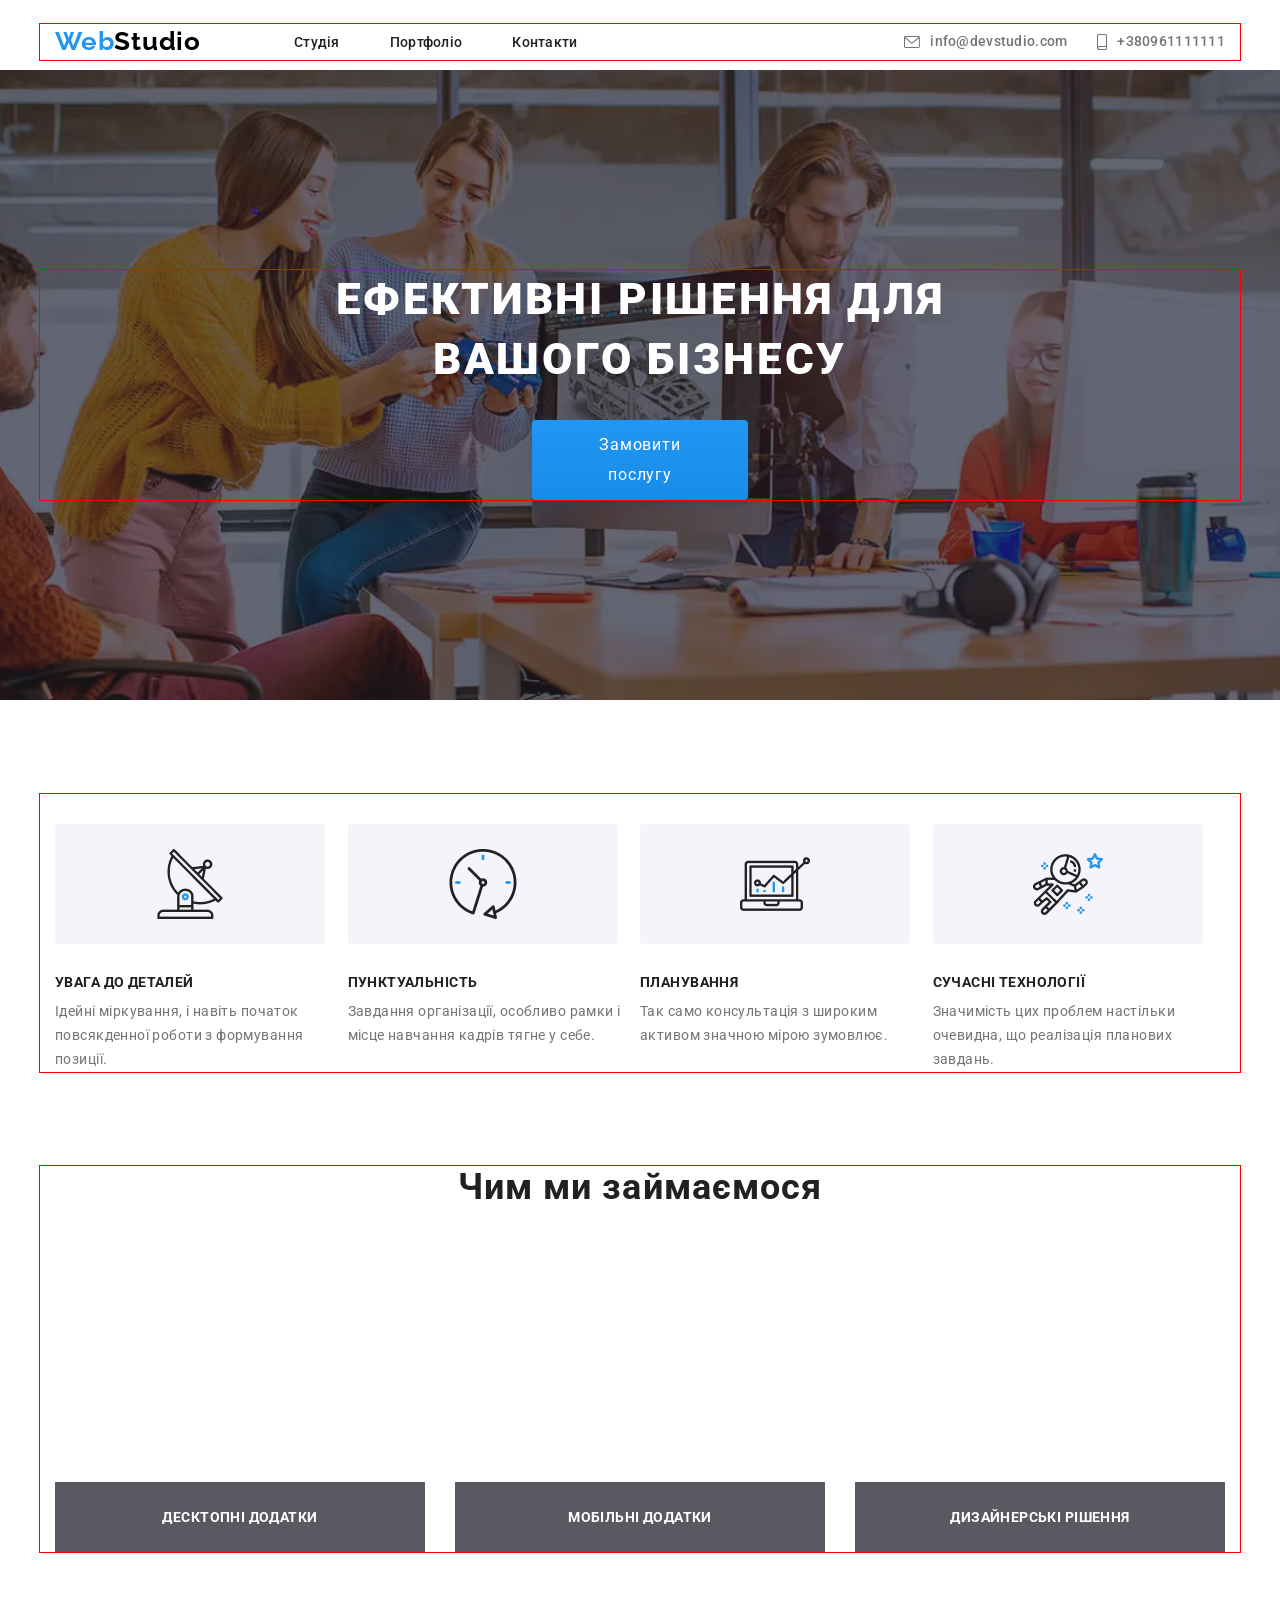
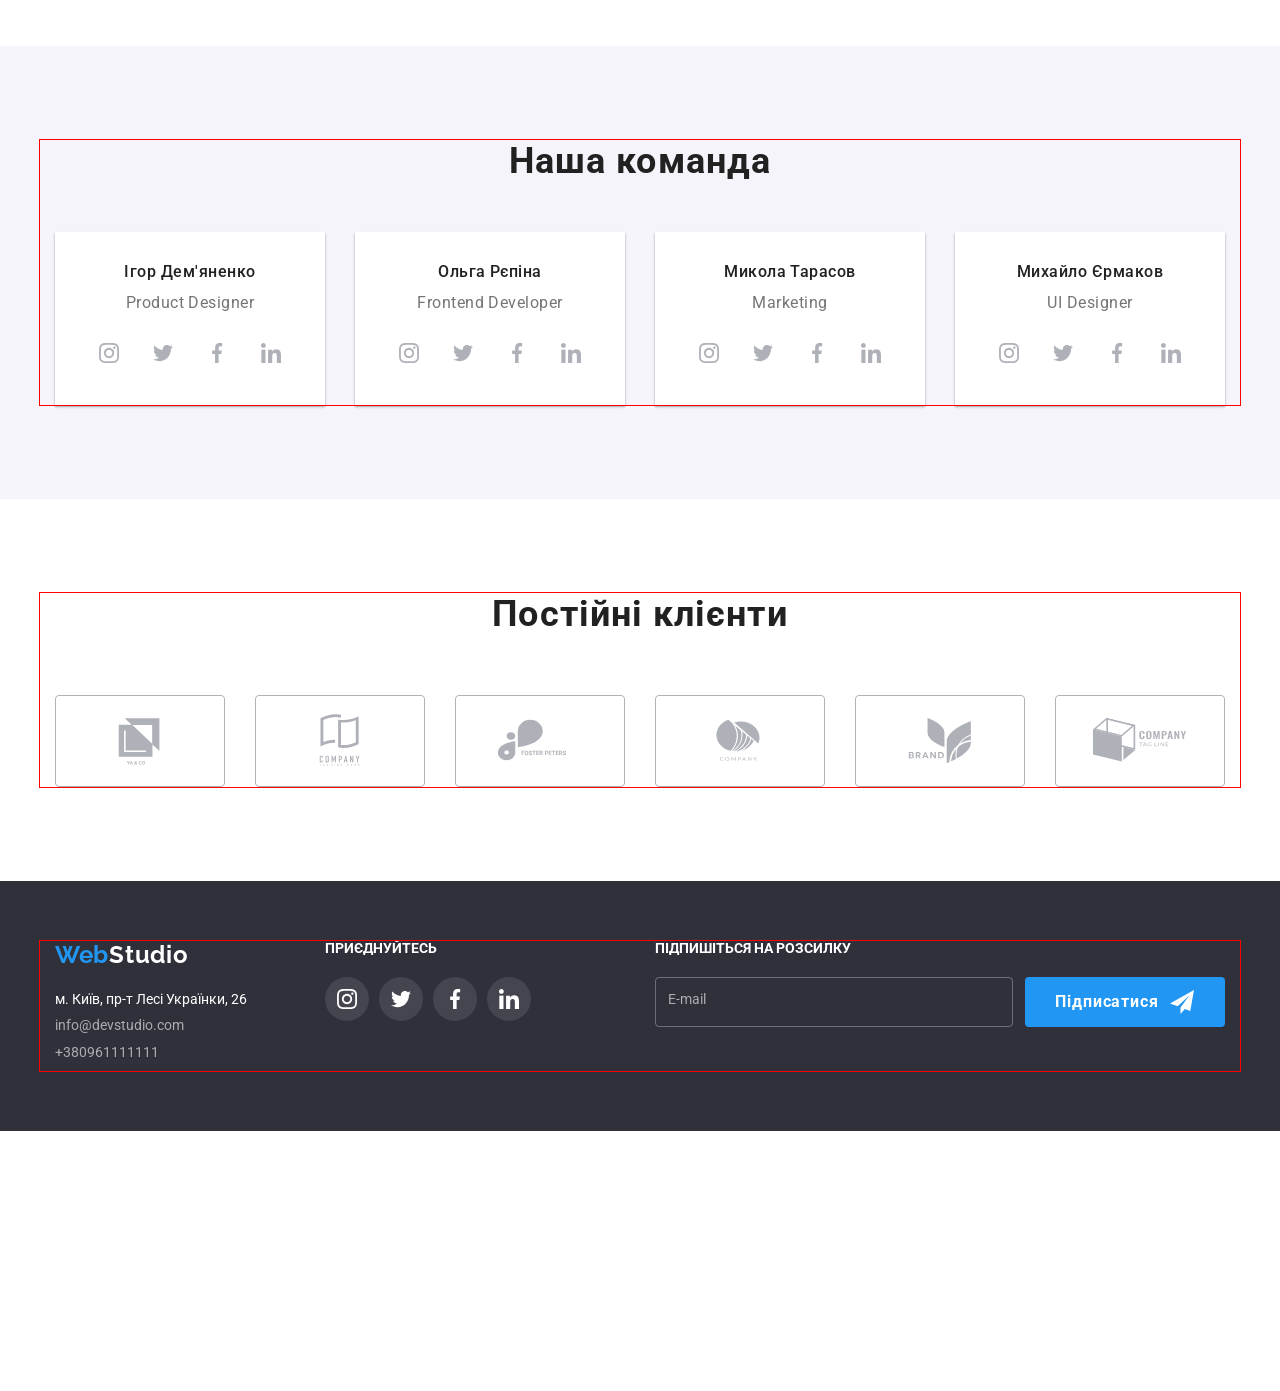
==== commit cebba0dc: "." ====
--- a/index.html
+++ b/index.html
@@ -26,9 +26,7 @@
       crossorigin="anonymous"
       referrerpolicy="no-referrer"
     />
-
-    <link rel="stylesheet" href="./CSS/reset.css" />
-    <link rel="stylesheet" href="./CSS/style.css" />
+    <link rel="stylesheet" href="./style/main.min.css" />
   </head>
 
   <body>
@@ -36,8 +34,8 @@
 
     <header class="heading">
       <div class="container">
-        <a class="heading-logo" href="./index.html">
-          <span class="heading-span">Web</span>Studio
+        <a class="heading__logo" href="./index.html">
+          <span class="heading__span">Web</span>Studio
         </a>
 
         <!-- Mobile menu button -->
@@ -54,39 +52,39 @@
 
         <!-- Navigation -->
 
-        <nav class="heading-nav">
-          <ul class="heading-list">
-            <li class="heading-item">
-              <a class="heading-link" href="./index.html"> Студія </a>
-            </li>
-
-            <li class="heading-item">
-              <a class="heading-link" href="./portfolio/portfolio.html">
+        <nav class="heading__nav">
+          <ul class="heading__list">
+            <li class="heading__item">
+              <a class="heading__link" href="./index.html"> Студія </a>
+            </li>
+
+            <li class="heading__item">
+              <a class="heading__link" href="./portfolio/portfolio.html">
                 Портфоліо
               </a>
             </li>
 
-            <li class="heading-item">
-              <a class="heading-link" href="#"> Контакти </a>
+            <li class="heading__item">
+              <a class="heading__link" href="#"> Контакти </a>
             </li>
           </ul>
         </nav>
 
         <!-- Contacts -->
 
-        <ul class="heading-spisok">
-          <li class="heading-element">
-            <a class="heading-adress" href="mailto:info@devstudio.com"
-              ><svg class="heading-icons">
+        <ul class="heading__spisok">
+          <li class="heading__element">
+            <a class="heading__adress" href="mailto:info@devstudio.com"
+              ><svg class="heading__icons">
                 <use href="./pages/symbol-defs.svg#envelope"></use>
               </svg>
               info@devstudio.com
             </a>
           </li>
 
-          <li class="heading-element">
-            <a class="heading-adress" href="tel:+380961111111"
-              ><svg class="heading-icons">
+          <li class="heading__element">
+            <a class="heading__adress" href="tel:+380961111111"
+              ><svg class="heading__icons">
                 <use href="./pages/symbol-defs.svg#smartphone"></use>
               </svg>
               +380961111111
@@ -810,6 +808,5 @@
     <!-- ================= JS ================= -->
 
     <script src="./JS/modal.js"></script>
-    <script src="./JS/mobile-menu.js"></script>
   </body>
 </html>
--- a/style/main.min.css
+++ b/style/main.min.css
@@ -0,0 +1 @@
+a{text-decoration:none}ul{list-style:none;padding:0;margin:0;list-style:none}h1,a,button,h2,p,h3{margin:0}img{display:block;width:100%;max-width:100%;height:auto}address{font-style:normal}button{cursor:pointer;border:none}:root{--link-color: #2196f3;--logo-color: #000000;--main-color: #212121;--text-color: #757575;--only-color: #ffffff;--bg-color: #2f303a;--team-color: #f5f4fa;--two-color: rgba(255, 255, 255, 0.6)}.container{max-width:1200px;padding:0 15px;margin:0 auto;width:100%;outline:1px solid red}@media(min-width: 480px){.container{width:480px}}@media(min-width: 768px){.container{width:768px}}@media(min-width: 1200px){.container{width:1200px}}.roboto-uniquifier{font-family:"Roboto",sans-serif;font-optical-sizing:auto;font-style:normal;font-variation-settings:"wdth" 100}.raleway-uniquifier{font-family:"Raleway",sans-serif;font-optical-sizing:auto;font-style:normal}body{font-family:"Roboto",sans-serif}.heading{display:flex;padding-top:10px;padding-bottom:10px}@media(min-width: 768px){.heading{padding-top:21px}}@media(min-width: 1200px){.heading{padding-top:24px}}.heading .container{display:flex;align-items:center}.heading__logo{color:var(--logo-color);font-family:Raleway,sans-serif;font-size:24px;font-weight:700;line-height:1.38;letter-spacing:.72px;margin-right:auto}@media(min-width: 768px){.heading__logo{font-size:24px;letter-spacing:.72px;margin-right:88px}}@media(min-width: 1200px){.heading__logo{font-size:26px;letter-spacing:.78px;margin-right:93px}}.heading__span{color:var(--link-color)}.heading__nav{text-decoration:none;display:none}@media(min-width: 768px){.heading__nav{display:block}}.heading__list{display:flex;gap:50px}.heading__link{position:relative;color:var(--main-color);font-size:14px;font-weight:500;line-height:1.14;letter-spacing:.28px}.heading__link:hover{color:var(--link-color)}.heading__link:after{content:"";position:absolute;left:0;bottom:-11px;width:100%;height:4px;background-color:var(--link-color);border-radius:2px;opacity:0;transition:opacity 250ms}.heading__link:hover::after{opacity:1}.heading__spisok{display:none;margin-left:auto}@media(min-width: 768px){.heading__spisok{display:flex;flex-direction:column;gap:10px}}@media(min-width: 1200px){.heading__spisok{flex-direction:row;gap:30px}}.heading__element:last-child .heading__icons{width:10px;height:16px}.heading__element:last-child .heading__icons:hover{fill:#2196f3}.heading__icons{width:16px;height:12px;fill:currentColor}.heading__adress{color:var(--text-color);font-size:14px;font-weight:500;line-height:1.14;letter-spacing:.28px;display:flex;align-items:center;gap:10px;transition:color 250ms ease}.heading__adress:hover,.heading__adress:focus{color:var(--link-color)}.heading__adress:hover .heading__icons{fill:#2196f3}.heading__adress:hover .heading__icons{fill:#2196f3}.heading__logo:hover{animation:logoRotate .7s}@keyframes logoRotate{0%{transform:rotate(0deg)}50%{transform:rotate(8deg)}100%{transform:rotate(0deg)}}.hero{padding:118px 0;background-image:linear-gradient(rgba(47, 48, 58, 0.4), rgba(47, 48, 58, 0.4)),url(../pages/mobile/hero-mobile@1x.webp);background-size:cover;background-position:center;background-repeat:no-repeat}@media(min-device-pixel-ratio: 2),(min-resolution: 192dpi),(min-resolution: 2dppx){.hero{background-image:linear-gradient(rgba(47, 48, 58, 0.4), rgba(47, 48, 58, 0.4)),url(../pages/mobile/hero-mobile@2x.webp)}}.hero-title{color:var(--only-color);text-align:center;font-size:26px;line-height:1.36;font-weight:900;letter-spacing:1.56px;text-transform:uppercase;width:100%;animation:heroTitle 1s ease}.hero-button{width:216px;color:var(--only-color);text-align:center;font-size:16px;line-height:30px;letter-spacing:.96px;border-radius:4px;background:linear-gradient(180deg, #2196f3 0%, #188ce8 100%);box-shadow:0 4px 4px rgba(0,0,0,.15),0 2px 8px rgba(33,150,243,.2);padding:10px 32px}.btn-div{display:flex;justify-content:center}@media(min-width: 768px){.hero-button{width:216px}.hero{background-image:linear-gradient(rgba(47, 48, 58, 0.4), rgba(47, 48, 58, 0.4)),url(../pages/tablet/hero-tablet@1x.webp)}}@media(min-width: 768px)and (min-device-pixel-ratio: 2),(min-width: 768px)and (min-resolution: 192dpi),(min-width: 768px)and (min-resolution: 2dppx){.hero{background-image:linear-gradient(rgba(47, 48, 58, 0.4), rgba(47, 48, 58, 0.4)),url(../pages/tablet/hero-tablet@2x.webp)}}@media(min-width: 768px){.hero-title{width:360px;height:84px;margin:0 auto 30px}}@media(min-width: 1200px){.hero{padding-top:200px;padding-bottom:200px;background-image:linear-gradient(rgba(47, 48, 58, 0.4), rgba(47, 48, 58, 0.4)),url(../pages/dekstop/hero-destop@1x.webp)}}@media(min-width: 1200px)and (min-device-pixel-ratio: 2),(min-width: 1200px)and (min-resolution: 192dpi),(min-width: 1200px)and (min-resolution: 2dppx){.hero{background-image:linear-gradient(rgba(47, 48, 58, 0.4), rgba(47, 48, 58, 0.4)),url(../pages/dekstop/hero-destop@2x.webp)}}@media(min-width: 1200px){.hero-title{width:696px;height:120px;margin:0 auto 30px;font-size:44px;line-height:1.36;letter-spacing:2.64px}}@keyframes heroTitle{0%{opacity:0;transform:translateY(-50px)}100%{opacity:1;transform:translateY(0)}}.advantages{padding-top:60px;padding-bottom:60px}.advantages-list{display:grid;grid-template-columns:1fr}.advantages-img{width:70px;height:70px;margin-top:25px;margin-bottom:25px}.advantages-img-div{width:100%;border-radius:4px;background:#f5f4fa;display:flex;align-items:center;text-align:center;justify-content:center;margin-bottom:30px;margin-top:30px}.advantages-title{margin-bottom:10px;color:#212121;text-align:left;font-family:Roboto,sans-serif;font-size:14px;font-style:normal;font-weight:700;line-height:normal;letter-spacing:.42px;text-transform:uppercase}.advantages-text{color:var(--text-color);font-size:14px;font-weight:400;line-height:1.71;letter-spacing:.42px}@media(min-width: 480px){.advantages-img{width:70px;height:70px;margin-top:25px;margin-bottom:25px;display:block}.advantages-img-div{width:100%}}@media(min-width: 768px){.advantages-list{grid-template-columns:repeat(2, 1fr)}.advantages-img-div{width:354px;height:120px}}@media(min-width: 1200px){.advantages{padding-top:94px;padding-bottom:94px}.advantages-list{grid-template-columns:repeat(4, 1fr)}.advantages-img-div{width:270px;height:120px}}.perspectief{padding-bottom:94px;display:none}.perspectief-list{display:flex;gap:30px}.perspectief-title{color:var(--main-color);text-align:center;font-size:36px;font-weight:700;line-height:normal;letter-spacing:1.08px;margin-bottom:50px}.perspectief-photo{width:370px;height:294px}.perspectief-item{position:relative}.perspectief-div{position:absolute;left:0;bottom:0;width:370px;height:70px;background:rgba(47,48,58,.8);display:flex;align-items:center;justify-content:center;text-align:center}.perspektief-text{color:#fff;text-align:center;font-family:Roboto,sans-serif;font-size:14px;font-weight:700;line-height:normal;letter-spacing:.42px;text-transform:uppercase;margin:0}@media(min-width: 1200px){.perspectief{display:block}}.team{padding-top:60px;padding-bottom:60px;background-color:var(--team-color)}.team-list{display:grid;grid-template-columns:100%;gap:30px;justify-items:center}.team-items{width:100%;max-width:450px}.team-div{background-color:var(--only-color);padding-top:30px;padding-bottom:30px;box-shadow:0 2px 1px rgba(0,0,0,.12),0 1px 1px rgba(0,0,0,.14),0 2px 3px rgba(0,0,0,.2)}.team-detitle{color:var(--main-color);text-align:center;font-size:36px;font-weight:700;line-height:1.17;letter-spacing:1.08px;margin-bottom:50px}.team-title{color:#212121;text-align:center;font-family:Roboto,sans-serif;font-size:16px;font-weight:500;line-height:normal;letter-spacing:.48px;margin-bottom:10px}.team-text{color:var(--text-color);text-align:center;font-size:16px;font-weight:400;line-height:1.5;letter-spacing:.48px}.team-item{display:flex;justify-content:center;gap:10px;margin-top:16px}.team-icon{width:20px;height:20px;fill:#afb1b8}.team-link{width:44px;height:44px;display:flex;justify-content:center;align-items:center;border-radius:50%}.team-link:hover{background-color:#2196f3}.team-link:hover .team-icon{fill:#fff}@media(min-width: 768px){.team-list{grid-template-columns:repeat(2, minmax(0, 1fr))}.team-items{min-width:0;width:100%;box-sizing:border-box}.team-items img{display:block;max-width:100%;height:auto}.team-items:hover{animation:none}.team-list{grid-template-columns:repeat(2, 1fr)}}@media(min-width: 1200px){.team{padding-top:94px;padding-bottom:94px}.team-title{margin-bottom:10px;letter-spacing:.48px;font-size:16px}.team-list{display:flex}}.team-items:hover{animation:teamCard .5s forwards}@keyframes teamCard{0%{transform:scale(1)}100%{transform:scale(1.05)}}.clients{padding-top:60px;padding-bottom:60px}.clients-title{color:#212121;text-align:center;font-family:Roboto,sans-serif;font-size:36px;font-weight:700;line-height:normal;letter-spacing:1.08px}.clients-list{display:grid;grid-template-columns:repeat(2, 1fr);gap:30px;margin-top:30px;justify-content:center}.clients-item{width:100%;max-width:210px}.client-icon{width:106px;height:60px;fill:#afb1b8}.clients-link{width:170px;height:92px;border-radius:4px;border:1px solid #afb1b8;display:flex;justify-content:center;align-items:center;width:100%;height:92px}.clients-link:hover{border:1px solid #2196f3}.clients-link:hover .client-icon{fill:#2196f3}@media(min-width: 480px){.clients .container{margin:0 auto}.clients .container{box-sizing:border-box}.clients-list{display:grid;grid-template-columns:repeat(2, 1fr);gap:30px;width:100%;margin:30px auto 0;padding:0;box-sizing:border-box}.clients-item{width:100%;max-width:none;margin:0;box-sizing:border-box}.clients-link{width:100%;height:92px;box-sizing:border-box;display:flex;justify-content:center;align-items:center}}@media(min-width: 768px){.clients{padding-top:94px;padding-bottom:94px}.clients-list{display:grid;grid-template-columns:repeat(3, 1fr);gap:20px;margin-top:60px}.clients-item{width:100%}.clients-link{width:100%;height:92px}}@media(min-width: 1200px){.clients-list{display:grid;grid-template-columns:repeat(6, 1fr);gap:30px;width:100%}.clients-item{width:100%}.clients-link{width:100%;height:92px}.client-icon{width:106px;height:60px}}.footer{width:100%;background-color:#2f303a;padding:60px 0 40px;overflow:hidden}.footer .container{width:100%;max-width:1200px;margin:0 auto;padding:0 15px;box-sizing:border-box}.footer-box{width:100%;display:flex;flex-direction:column;align-items:center;text-align:center}.footer-logo-wrap{width:100%;margin-bottom:20px;text-align:center}.footer-logo{display:inline-block;color:#fff;font-family:Raleway,sans-serif;font-size:24px;font-weight:700;line-height:1.2;letter-spacing:.72px}.footer-span{color:#2196f3}.footer-list{width:100%;margin:0 0 50px;padding:0;display:flex;flex-direction:column;align-items:center;gap:7px;list-style:none}.footer-item{width:100%;text-align:center}.footer-item:first-child .footer-contact{color:#fff}.footer-contact{display:block;width:100%;margin:0;color:hsla(0,0%,100%,.6);font-size:14px;line-height:1.4;text-align:center}.footer-social{width:100%;margin:0 0 50px;display:flex;flex-direction:column;align-items:center}.footer-title{width:100%;margin-bottom:20px;color:#fff;font-family:Roboto,sans-serif;font-size:14px;font-weight:700;line-height:1.14;text-transform:uppercase;text-align:center}.footer-detitle{width:100%;margin-top:60px;margin-bottom:20px;color:#fff;font-family:Roboto,sans-serif;font-size:14px;font-weight:700;line-height:1.14;text-transform:uppercase;text-align:center}.footer-links{width:100%;display:flex;justify-content:center;align-items:center;flex-wrap:wrap;gap:10px;margin:0;padding:0}.footer-link{width:44px;height:44px;flex:0 0 44px;display:flex;align-items:center;justify-content:center;border-radius:50%;background-color:hsla(0,0%,100%,.1)}.footer-link:hover{background-color:#2196f3}.footer-icon{width:20px;height:20px;fill:#fff}.footer-form{width:100%;max-width:100%;margin:0;padding:0;display:flex;flex-direction:column;align-items:center;box-sizing:border-box}.footer-subscribe{width:100%;max-width:100%;display:flex;flex-direction:column;align-items:center;gap:18px}.footer-send{width:100%;max-width:100%;min-width:0;height:50px;margin:0;padding:0 12px;box-sizing:border-box;color:#fff;background-color:rgba(0,0,0,0);border:1px solid hsla(0,0%,100%,.3);border-radius:4px;outline:none}.footer-send::-moz-placeholder{color:hsla(0,0%,100%,.6)}.footer-send::placeholder{color:hsla(0,0%,100%,.6)}.footer-btn{width:200px;max-width:100%;height:50px;margin:0;padding:0;display:flex;align-items:center;justify-content:center;gap:10px;color:#fff;background-color:#2196f3;border:none;border-radius:4px;font-family:Roboto,sans-serif;font-size:16px;font-weight:700;cursor:pointer}.footer-tlg{width:24px;height:24px;flex-shrink:0;fill:#fff}@media(min-width: 480px){.footer{width:100%;max-width:100%;margin:0;padding:55px 0 50px;background-color:#2f303a;overflow:hidden;box-sizing:border-box}.footer .container{width:100%;max-width:768px;margin:0 auto;padding:0 15px;box-sizing:border-box;display:flex;flex-wrap:wrap;justify-content:center;align-items:flex-start}.footer-box{width:100%;max-width:100%;margin:0;padding:0;display:flex;flex-direction:column;align-items:center;text-align:center;box-sizing:border-box}.footer-logo-wrap{width:100%;margin:0 0 20px;text-align:center}.footer-logo{display:inline-block;margin:0;font-family:Raleway,sans-serif;font-size:24px;font-weight:700;line-height:1.2;text-align:center}.footer-list{width:100%;max-width:100%;margin:0 0 50px;padding:0;display:flex;flex-direction:column;align-items:center;gap:7px;list-style:none;text-align:center;box-sizing:border-box}.footer-item{width:100%;margin:0;padding:0;text-align:center}.footer-contact{display:block;width:100%;margin:0;font-size:14px;line-height:1.4;text-align:center}.items-div{width:100%;max-width:100%;margin:0 0 60px;padding:0;text-align:center;box-sizing:border-box}.items-div .footer-title{width:100%;margin:0 0 20px;font-size:14px;font-weight:700;line-height:1.14;text-align:center}.footer-links{width:100%;max-width:100%;margin:0;padding:0;display:flex;justify-content:center;align-items:center;gap:10px;box-sizing:border-box}.footer-link{width:44px;height:44px;flex:0 0 44px;display:flex;align-items:center;justify-content:center;border-radius:50%;background-color:hsla(0,0%,100%,.1)}.footer-icon{width:20px;height:20px;fill:#fff}.footer-form{width:100%;max-width:100%;margin:0;padding:0;display:flex;flex-direction:column;align-items:center;text-align:center;box-sizing:border-box}.footer-detitle{width:100%;max-width:100%;margin:0 0 20px;color:#fff;font-size:14px;font-weight:700;line-height:1.14;text-align:center;text-transform:uppercase;box-sizing:border-box}.footer-subscribe{width:100%;max-width:100%;margin:0;padding:0;display:flex;flex-direction:column;align-items:center;gap:18px;box-sizing:border-box}.footer-send{display:block;width:450px;height:50px;margin:0;padding:0 12px;box-sizing:border-box;color:#fff;background:rgba(0,0,0,0);border:1px solid hsla(0,0%,100%,.3);border-radius:4px;outline:none;font-family:Roboto,sans-serif;font-size:14px;line-height:42px}.footer-send::-moz-placeholder{color:hsla(0,0%,100%,.6)}.footer-send::placeholder{color:hsla(0,0%,100%,.6)}.footer-btn{width:170px;max-width:100%;height:50px;margin:0;padding:0;display:flex;align-items:center;justify-content:center;gap:8px;color:#fff;background-color:#2196f3;border:0;border-radius:4px;font-family:Roboto,sans-serif;font-size:16px;font-weight:700;line-height:1;letter-spacing:.96px;box-sizing:border-box}.footer-tlg{width:26px;height:26px;flex:0 0 26px;fill:#fff}}@media(min-width: 768px){.footer{width:100%;padding:60px 0 40px;overflow:hidden}.footer .container{width:100%;max-width:768px;margin:0 auto;padding:0 15px;box-sizing:border-box;display:flex;flex-wrap:wrap;align-items:flex-start;row-gap:0}.footer-box{width:230px;flex:0 0 230px;display:flex;flex-direction:column;align-items:center;margin:0;padding:0;text-align:center;margin-right:165px}.footer-logo-wrap{width:100%;margin:0 0 20px;text-align:center}.footer-logo{display:inline-block;margin:0}.footer-list{width:100%;margin:0;padding:0;display:flex;flex-direction:column;align-items:center;gap:7px;text-align:center}.footer-item{width:100%;margin:0;padding:0;text-align:center}.footer-contact{display:block;width:100%;margin:0;text-align:center}.items-div{width:206px;flex:0 0 206px;margin:0;padding:0;text-align:center}.items-div .footer-title{width:100%;margin:0 0 20px;text-align:center}.items-div .footer-links{width:100%;display:flex;justify-content:center;align-items:center;gap:10px;margin:0;padding:0}.footer-link{width:44px;height:44px;flex:0 0 44px}.footer-form{width:100%;flex:0 0 100%;margin:60px 0 0;padding:0;display:flex;flex-direction:column;align-items:center;text-align:center}.footer-detitle{width:100%;margin:0 0 20px;text-align:center}.footer-subscribe{width:100%;display:flex;flex-direction:column;align-items:center;gap:18px}.footer-send{width:450px;height:50px;margin:0}.footer-btn{width:200px;height:50px;margin:0;display:flex;align-items:center;justify-content:center;gap:10px}}@media(min-width: 1200px){.footer{width:100%;background-color:#2f303a;padding:60px 0}.footer .container{width:100%;max-width:480px;margin:0 auto;padding:0 15px;box-sizing:border-box}.footer-box{width:100%;display:flex;flex-direction:column;align-items:center;text-align:center}.footer-logo-wrap{width:100%;margin-bottom:20px;text-align:center}.footer-logo{display:inline-block;margin:0;color:#fff;font-family:Raleway,sans-serif;font-size:24px;font-weight:700;line-height:1.2}.footer-list{width:100%;margin:0 0 50px;padding:0;display:flex;flex-direction:column;align-items:center;gap:7px;list-style:none}.footer-item{width:100%;margin:0;padding:0;text-align:center}.footer-contact{display:block;width:100%;margin:0;color:hsla(0,0%,100%,.6);text-align:center}.footer-item:first-child .footer-contact{color:#fff}.footer-span{color:#2196f3}.items-div{width:100%;margin-bottom:50px;text-align:center}.items-div .footer-title{width:100%;margin:0 0 20px;color:#fff;text-align:center}.footer-links{width:100%;display:flex;justify-content:center;align-items:center;gap:10px;margin:0;padding:0}.footer-link{width:44px;height:44px;flex:0 0 44px;display:flex;align-items:center;justify-content:center;border-radius:50%;background-color:hsla(0,0%,100%,.1)}.footer-icon{width:20px;height:20px;fill:#fff}.footer-form{width:100%;margin:0;display:flex;flex-direction:column;align-items:center;text-align:center}.footer-detitle{margin:0 0 20px;color:#fff;text-align:center}.footer-subscribe{width:100%;display:flex;flex-direction:column;align-items:center;gap:18px}.footer-send{width:100%;max-width:358px;min-width:0;height:50px;margin:0;padding:0 12px;box-sizing:border-box;color:#fff;background:rgba(0,0,0,0);border:1px solid hsla(0,0%,100%,.3);border-radius:4px;outline:none}.footer-btn{width:200px;max-width:100%;height:50px;margin:0;padding:0;display:flex;align-items:center;justify-content:center;gap:10px;color:#fff;background-color:#2196f3;border:none;border-radius:4px;font-family:Roboto,sans-serif;font-size:16px;font-weight:700;cursor:pointer}.footer-tlg{width:24px;height:24px;fill:#fff}}@media(min-width: 1200px)and (min-width: 768px)and (max-width: 1199px){.footer .container{max-width:768px;padding:0 15px}.footer-box{width:230px;flex:0 0 230px}.footer .container{display:flex;flex-wrap:wrap;justify-content:space-between;align-items:flex-start}.footer-logo-wrap{text-align:center}.footer-list{margin-bottom:0}.items-div{width:206px;flex:0 0 206px;margin-bottom:0}.footer-form{width:100%;flex:0 0 100%;margin-top:60px}.footer-send{width:443px;max-width:100%}}@media(min-width: 1200px){.footer .container{width:1200px;max-width:1200px;margin:0 auto;padding:0 15px;display:flex;flex-wrap:nowrap;align-items:flex-start;justify-content:flex-start;box-sizing:border-box}.footer-box{width:230px;flex:0 0 230px;margin:0 40px 0 0;padding:0;text-align:left}.footer-logo-wrap{width:100%;margin:0 0 20px;text-align:left}.footer-logo{margin:0}.footer-list{width:100%;margin:0;padding:0;display:flex;flex-direction:column;gap:7px;text-align:left}.footer-item{width:100%;text-align:left}.footer-contact{display:block;width:100%;margin:0;text-align:left}.items-div{margin-right:auto;padding:0;text-align:left}.items-div .footer-title{width:100%;margin:0 0 20px;padding:0;text-align:left}.items-div .footer-links{width:206px;display:flex;justify-content:flex-start;align-items:center;gap:10px;margin:0;padding:0}.footer-link{width:44px;height:44px;flex:0 0 44px;display:flex;align-items:center;justify-content:center}.footer-form{width:570px;flex:0 0 570px;margin:0;padding:0;display:flex;flex-direction:column;align-items:flex-start;text-align:left}.footer-detitle{margin:0 0 20px;text-align:left}.footer-subscribe{width:570px;display:flex;flex-direction:row;align-items:center;gap:12px}.footer-send{width:358px;height:50px;min-width:0;flex:0 0 358px;box-sizing:border-box;margin:0}.footer-btn{width:200px;height:50px;flex:0 0 200px;margin:0;display:flex;align-items:center;justify-content:center;gap:10px}}.footer .footer-send{resize:none;overflow:hidden;-moz-appearance:none;appearance:none;-webkit-appearance:none}.back-drop{position:fixed;top:0;left:0;width:100%;height:100%;background-color:rgba(0,0,0,.407);display:flex;justify-content:center;align-items:center}.modal{position:relative;width:528px;height:581px;border-radius:4px;background:#fff;box-shadow:0 1px 3px rgba(0,0,0,.12),0 1px 1px rgba(0,0,0,.14),0 2px 1px rgba(0,0,0,.2);transform:scale(1);padding:40px;transition:transform 1500ms cubic-bezier(0.19, 1, 0.22, 1)}.modal-close{position:absolute;top:8px;right:8px;width:30px;height:30px;padding:0;display:flex;justify-content:center;align-items:center;background-color:#fff;border:1px solid rgba(0,0,0,.1);border-radius:50%;cursor:pointer}.modal-close-icon:hover{fill:#2196f3}.modal-close-icon{width:18px;height:18px;fill:#000}.modal-title{color:#212121;text-align:center;font-family:Roboto;font-size:20px;font-style:normal;font-weight:700;line-height:normal;letter-spacing:.6px;margin-bottom:12px}.modal-label{display:block}.modal-text{color:#757575;font-family:Roboto;font-size:12px;font-style:normal;font-weight:400;line-height:normal;letter-spacing:.12px;margin-top:10px}.modal-input{display:block;width:100%;height:50px;border-radius:4px;border:1px solid rgba(33,33,33,.2)}.modal-textarea{width:448px;height:120px;display:block;border-radius:4px;border:1px solid rgba(33,33,33,.2)}.input-wrapper{position:relative}.input-wrapper input{width:100%;height:40px;padding-left:40px}.input-icon{position:absolute;left:12px;top:50%;transform:translateY(-50%);width:18px;height:18px;fill:#212121}.input-icon:hover{fill:#2196f3}textarea{display:block;width:100%;resize:none;height:150px}.btn-label{display:flex;justify-content:center;align-items:center}.btn{color:#fff;text-align:center;font-family:Roboto,sans-serif;font-size:16px;font-weight:700;line-height:30px;letter-spacing:.96px;background:linear-gradient(180deg, #2196f3 0%, #188ce8 100%);box-shadow:0 4px 4px rgba(0,0,0,.15),0 2px 8px rgba(33,150,243,.18);width:200px;height:50px;margin-top:30px;border-radius:4px;border:none}.is-hidden{opacity:0;pointer-events:none;visibility:hidden}.is-hidden .modal{transform:scale(0)}.checkbox-input{position:absolute;opacity:0;width:16px;height:15px;color:#212121}.checkbox-text{color:#757575;font-family:Roboto;font-size:14px;font-style:normal;font-weight:400;line-height:24px;letter-spacing:.42px}.link{color:#2196f3;text-decoration-line:underline;text-decoration-style:solid;-webkit-text-decoration-skip-ink:none;text-decoration-skip-ink:none;text-decoration-thickness:auto;text-underline-offset:auto;text-underline-position:from-font}.checkbox-custom{display:inline-block;width:20px;height:20px;border:2px solid #aaa;border-radius:4px;background-color:#fff;transition:background-color .2s ease,border-color .2s ease;position:relative;flex-shrink:0}.checkbox-label{display:flex;align-items:center;gap:10px;cursor:pointer;-webkit-user-select:none;-moz-user-select:none;user-select:none;margin-top:20px}.checkbox-custom::before{content:"";display:block;width:5px;height:10px;border:2px solid #fff;border-top:none;border-left:none;transform:rotate(45deg);position:absolute;top:2px;left:6px;opacity:0;transition:opacity .2s ease}.checkbox-input:checked+.checkbox-custom{background-color:#4a90e2;border-color:#4a90e2}.checkbox-input:checked+.checkbox-custom::before{opacity:1}.checkbox-input:focus-visible+.checkbox-custom{outline:2px solid #4a90e2;outline-offset:2px}.mobile-menu{position:fixed;z-index:9999;top:0;left:0;width:100%;height:100vh;background-color:#fff;transform:translateX(100%);transition:transform 300ms ease;visibility:hidden}.mobile-menu.is-open{transform:translateX(0);visibility:visible}.mobile-menu-container{position:relative;width:100%;height:100%;padding:48px 40px}.mobile-menu-close{position:absolute;top:10px;right:15px;width:40px;height:40px;border:none;background:rgba(0,0,0,0);font-size:40px;line-height:40px;cursor:pointer}.mobile-nav-list{display:flex;flex-direction:column;gap:30px;margin:0;padding:0}.mobile-nav-link{color:#212121;font-size:40px;line-height:1.2;text-decoration:none}.mobile-nav-link:hover{color:#2196f3}.mobile-contacts{position:absolute;left:40px;bottom:40px;display:flex;flex-direction:column}.mobile-phone{color:#757575;font-size:24px;text-decoration:none;margin-bottom:20px}.mobile-email{color:#757575;font-size:20px;text-decoration:none;margin-bottom:20px}.mobile-socials{display:flex;gap:15px;margin:0;padding:0}.mobile-socials a{color:#2196f3;text-decoration:none}.mobile-menu-open{display:flex;flex-direction:column;justify-content:space-between;width:24px;height:24px;padding:3px 2px;border:none;background:rgba(0,0,0,0);cursor:pointer}.mobile-menu-open use{display:block;width:100%;height:2px;background-color:#212121}@media(min-width: 768px){.mobile-menu-open{display:none}.mobile-menu{display:none}}.portfolio{padding-top:60px;padding-bottom:60px}.portfolio-list{display:flex;flex-wrap:wrap;gap:8px;margin-bottom:50px}.portfolio-button{color:#212121;text-align:center;font-family:Roboto;font-size:16px;font-style:normal;font-weight:500;line-height:26px;letter-spacing:.48px;gap:22px;padding:6px 22px;border-radius:4px}.portfolio-span{font-size:16px}.portfolio-button:hover{background:linear-gradient(180deg, #2196f3 0%, #188ce8 100%);color:#fff;box-shadow:0 2px 4px rgba(0,0,0,.12)}.portfolio-spisok{display:flex;flex-wrap:wrap;gap:30px;justify-content:center}.item{outline:1px solid #eee;background:#fff;width:100%;box-shadow:0 1px 2px rgba(0,0,0,.04);transition:box-shadow 250ms ease,transform 250ms ease}.overlay-box{position:relative;overflow:hidden}.overlay-text{position:absolute;top:0;left:0;width:100%;height:100%;padding:40px 24px;background:linear-gradient(180deg, rgba(33, 150, 243, 0.9) 0%, rgba(24, 140, 232, 0.92) 100%);color:#fff;font-size:20px;line-height:1.5;transform:translateY(100%);transition:transform 250ms ease}.item:hover .overlay-text{transform:translateY(0)}.item:hover{box-shadow:0 1px 1px rgba(0,0,0,.12),0 4px 4px rgba(0,0,0,.1),0 4px 6px rgba(0,0,0,.08)}.portfolio-photo{display:block;width:100%;height:auto}.portfolio-bg{padding:20px 24px}.all-title{color:#212121;font-size:18px;font-weight:700;line-height:2;letter-spacing:1.08px;margin-bottom:4px}.all-text{color:#757575;font-size:16px;font-weight:400;line-height:1.88;letter-spacing:.48px;margin-top:4px}@media(min-width: 480px){.item{width:450px;height:404px}}@media(min-width: 768px){.portfolio-spisok{display:flex;flex-wrap:wrap;gap:30px;justify-content:flex-start}.item{width:calc((100% - 30px)/2)}.portfolio-photo{width:100%;height:auto;display:block}.portfolio-list{display:flex;justify-content:center}}@media(min-width: 768px){.portfolio-spisok{display:flex;flex-wrap:wrap;gap:30px;justify-content:flex-start}.item{width:calc((100% - 30px)/2)}.portfolio-photo{width:100%;height:auto;display:block}.portfolio-list{display:flex;justify-content:center}}@media(min-width: 1200px){.portfolio-spisok{display:flex;flex-wrap:wrap;gap:30px;justify-content:flex-start}.item{width:calc((100% - 30px)/2)}.portfolio-photo{width:100%;height:auto;display:block}.portfolio-list{display:flex;align-items:center;justify-content:center}.item{width:calc((100% - 60px)/3)}.portfolio{padding-top:94px;padding-bottom:94px}}.item:hover{animation:portfolioAnim .5s forwards}@keyframes portfolioAnim{0%{transform:scale(1)}100%{transform:scale(1.03)}}/*# sourceMappingURL=main.min.css.map */
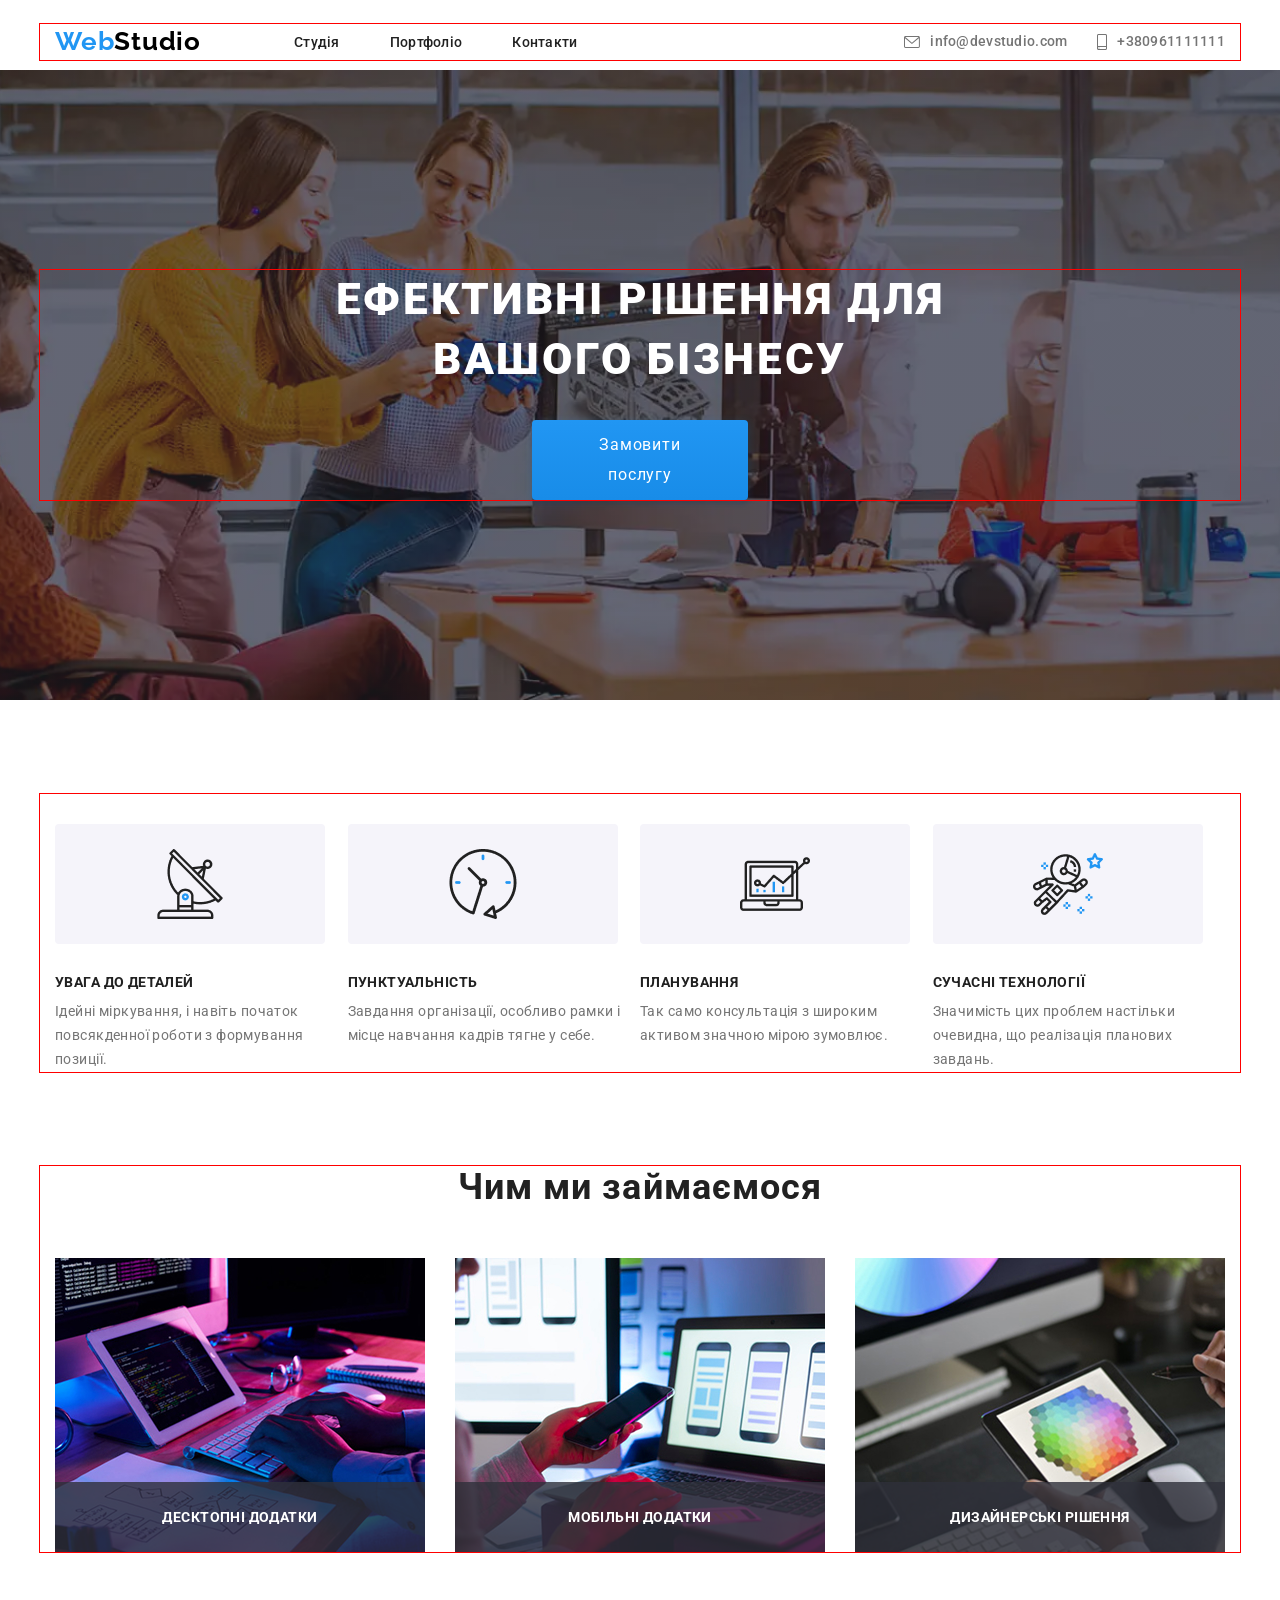
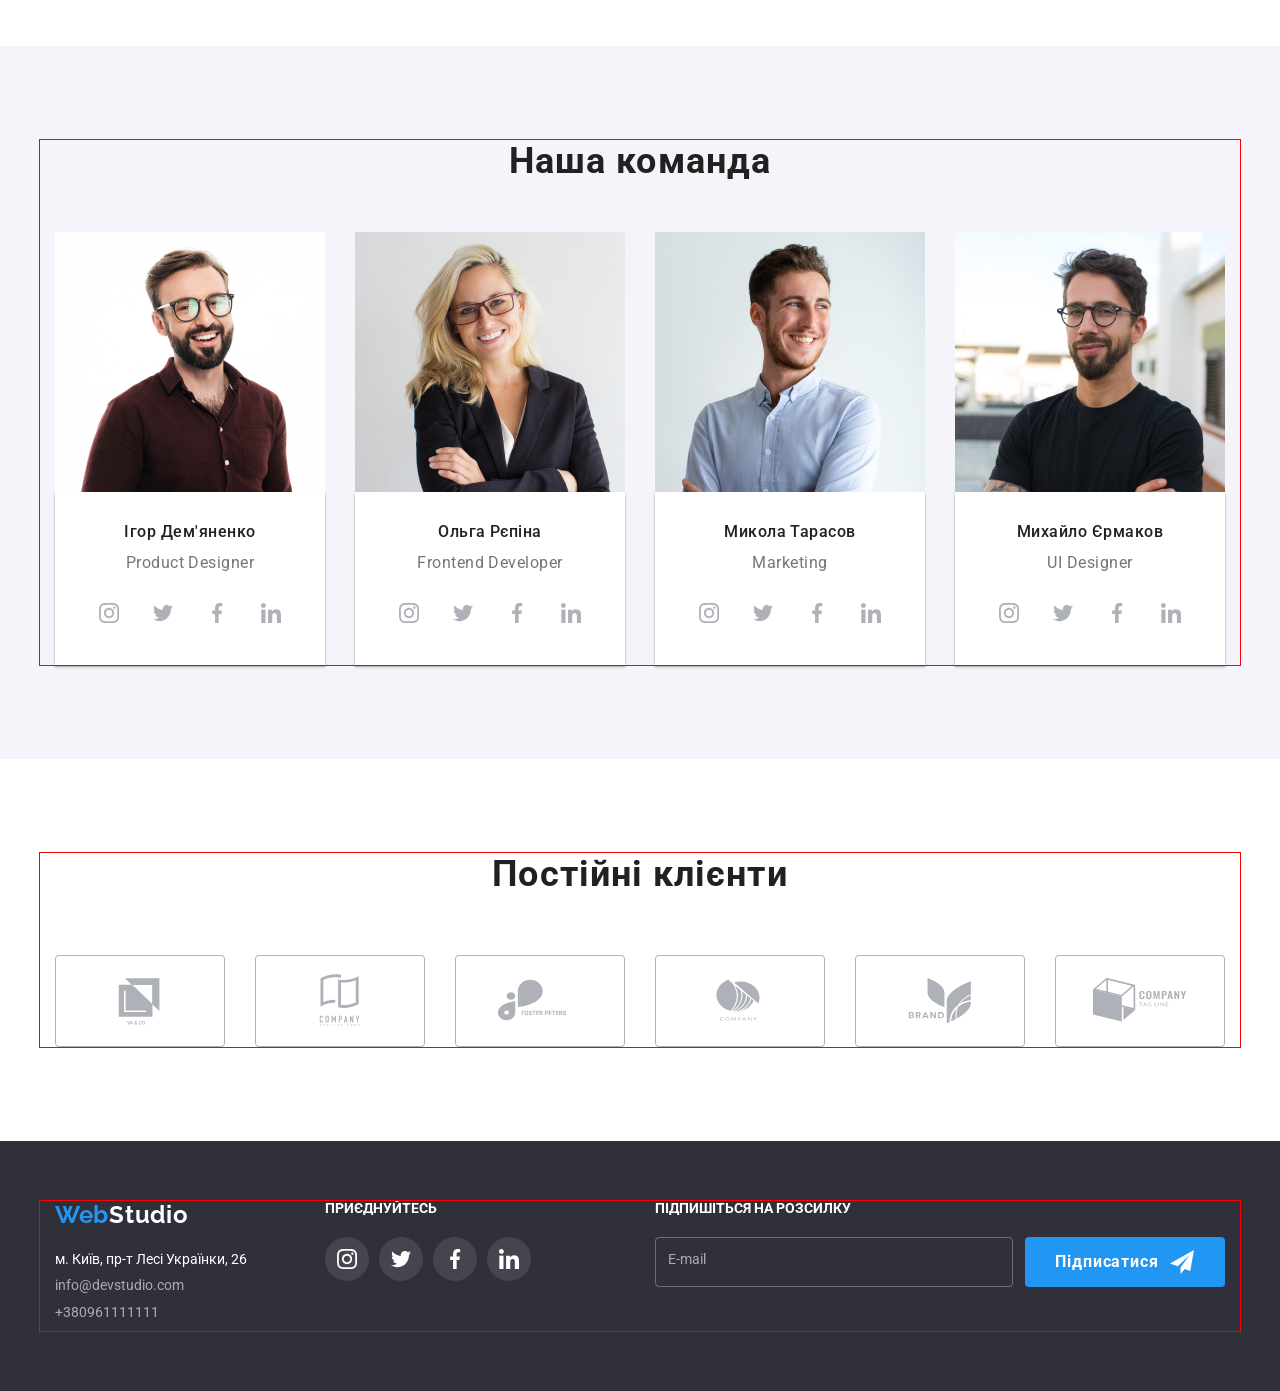
==== commit 02e2ee30: "." ====
--- a/index.html
+++ b/index.html
@@ -277,12 +277,12 @@
                 />
                 <img
                   src="./pages/img.jpg"
-                  alt="Ігор Дем'яненко"
+                  alt="Ігор Дем&apos;яненко"
                   class="team-photo"
                 />
               </picture>
               <div class="team-div">
-                <h3 class="team-title">Ігор Дем'яненко</h3>
+                <h3 class="team-title">Ігор Дем&apos;яненко</h3>
 
                 <p class="team-text">Product Designer</p>
 
@@ -676,7 +676,7 @@
         <h2 class="modal-title">Залиште свої дані, ми вам передзвонимо</h2>
         <form>
           <label class="modal-label">
-            <p class="modal-text">Ім'я</p>
+            <p class="modal-text">Ім&apos;я</p>
 
             <div class="input-wrapper">
               <svg class="input-icon">
@@ -749,7 +749,7 @@
           type="button"
           aria-label="Закрити меню"
         >
-          ×
+          &times;
         </button>
 
         <nav class="mobile-nav">
@@ -777,7 +777,7 @@
 
         <div class="mobile-contacts">
           <a class="mobile-phone" href="tel:+380961111111">
-            +38 096 111 11 11
+            +38&nbsp;096&nbsp;111&nbsp;11&nbsp;11
           </a>
 
           <a class="mobile-email" href="mailto:info@devstudio.com">
